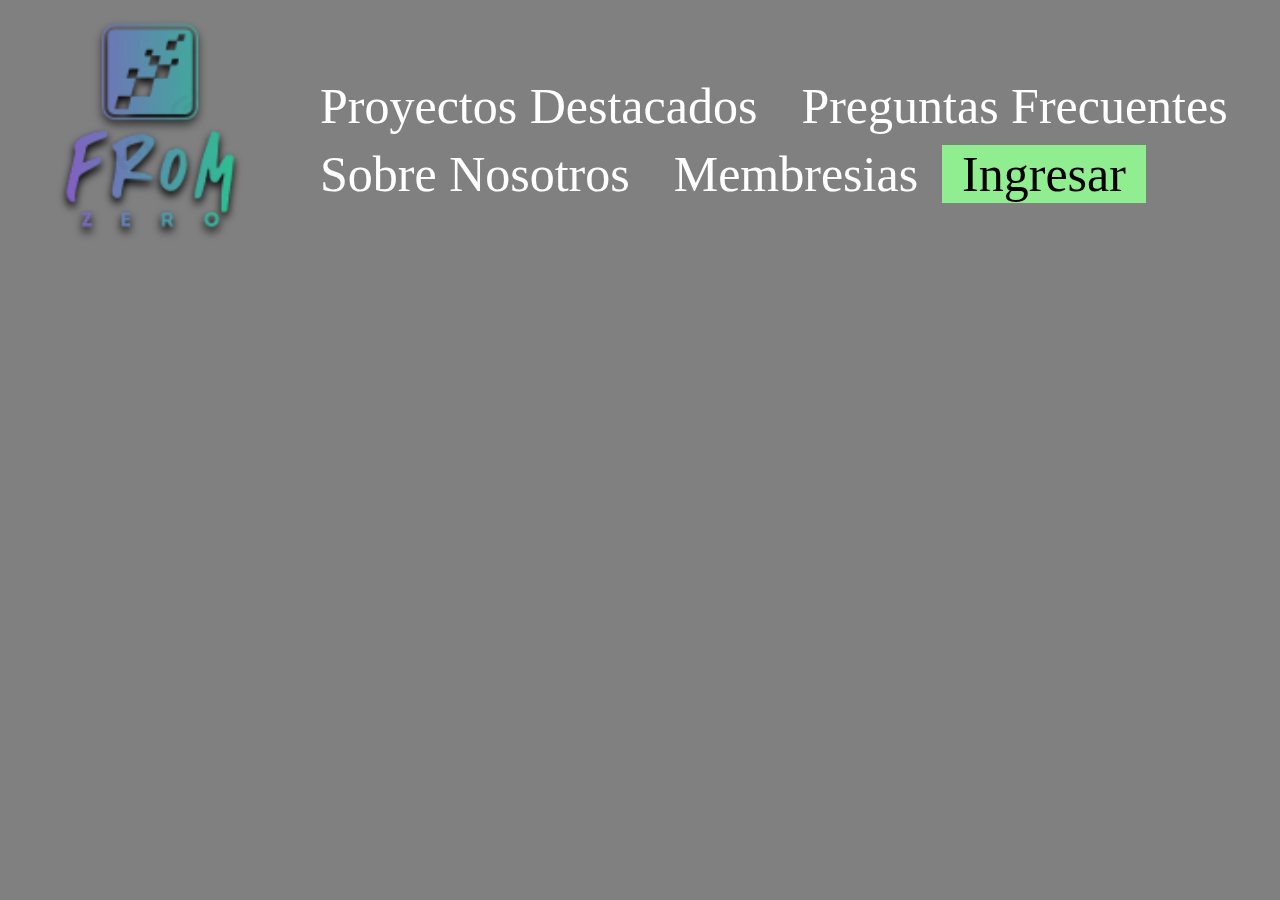
==== about-us.html @ 408636d7 "fix: navbar styles fixed" ====
<!DOCTYPE html>
<html lang="en">
<head>
    <meta charset="UTF-8">
    <meta name="viewport" content="width=device-width, initial-scale=1.0">
    <title>From Zero - Sobre Nosotros</title>
    <link rel="shortcut icon" href="./src/assets/images/logo.ico" type="image/x-icon" />
    <!-- <link rel="stylesheet" href="./src/assets/styles/about-us-styles/about-us_styles.css"> -->
    <!-- <link rel="stylesheet" href="./src/assets/styles/footer.css"> -->
    <link rel="stylesheet" href="./src/assets/styles/navbar/styles.css">
</head>

<body>
    <header>
        <nav class="nav_container">
            <a href="index.html" class="nav-logo">
                <img src="./src/assets/images/logo.png" alt="fromzero-logo">
            </a>
            <ul class="nav-links">
                <li class="link"><a href="#proyectos">Proyectos Destacados</a></li>
                <li class="link"><a href="#faq">Preguntas Frecuentes</a></li>
                <li class="link"><a href="about-us.html">Sobre Nosotros</a></li>
                <li class="link"><a href="membership.html">Membresias</a></li>
                <li class="ingresar"><a href="">Ingresar</a></li>
            </ul>
        </nav>
    </header>
    <main>
        <!-- <section id="aboutUs">
            <div style="text-align: center;">
                <h1 style="font-size: 60px;">Sobre Nosotros</h1>
            </div>
            <div class="about-us-container">
                <div class="about-us-text">
                    <h4>
                        Somos una startup conocida como From Zero, la cual se estableció en 2024 y
                        está compuesta por cuatro jóvenes universitarios de la Universidad Peruana
                        de Ciencias Aplicadas. La fundación de esta startup surge a raíz de la
                        creciente necesidad que tienen las empresas y emprendimientos de contar
                        con una sólida presencia en línea a través de sitios web, con el fin de
                        potenciar sus estrategias de marketing digital.
                        <br><br>
                        Nuestro enfoque se orienta hacia la provisión de un servicio a través de
                        una aplicación (App). Esta plataforma permitirá que desarrolladores web
                        independientes puedan conectarse con empresas y emprendimientos que
                        requieran crear nuevos sitios web o mejorar los existentes. Además de eso
                        de promover un sistema que permite el cumplimiento de los proyectos
                        requeridos por la empresas.
                    </h4>
                </div>
                <div>
                    <img class="aboutUsImg" src="./src/assets/images/aboutUs-image.png" alt="About Us Image">
                </div>
            </div>
        </section>
        <section id="team">
            <div>
                <div style="text-align: center;">
                    <h1 style="font-size: 60px;">Trabajo en equipo</h1>
                </div>
                <div class="grid-container">
                    <div class="grid-item">
                        <div class="grid-item-container">
                            <div>
                                <img src="./src/assets/images/Jair Velasquez.png" alt="Jair Velasquez">
                            </div>
                            <div>
                                <h3>Jair Velasquez Pizarro</h3>
                                <div class="social-networks">
                                    <a href="#"><img src="./src/assets/images/facebook.png" alt="Facebook"></a>
                                    <a href="#"><img src="./src/assets/images/instagram.png" alt="Instagram"></a>
                                    <a href="#"><img src="./src/assets/images/linkedin.png" alt="Linkedin"></a>
                                </div>
                            </div>
                        </div>
                    </div>
                    <div class="grid-item">
                        <div class="grid-item-container">
                            <div>
                                <img src="./src/assets/images/Gerardo Quilla.png" alt="Gerardo Quilla">
                            </div>
                            <div>
                                <h3>Jorge Gerardo Quilla Luyo</h3>
                                <div class="social-networks">
                                    <a href="#"><img src="./src/assets/images/facebook.png" alt="Facebook"></a>
                                    <a href="#"><img src="./src/assets/images/instagram.png" alt="Instagram"></a>
                                    <a href="#"><img src="./src/assets/images/linkedin.png" alt="Linkedin"></a>
                                </div>
                            </div>
                        </div>
                    </div>
                    <div class="grid-item">
                        <div class="grid-item-container">
                            <div>
                                <img src="./src/assets/images/Rony Ticona.png" alt="Rony Ticona">
                            </div>
                            <div>
                                <h3>Rony Piero Ticona Luque</h3>
                                <div class="social-networks">
                                    <a href="#"><img src="./src/assets/images/facebook.png" alt="Facebook"></a>
                                    <a href="#"><img src="./src/assets/images/instagram.png" alt="Instagram"></a>
                                    <a href="#"><img src="./src/assets/images/linkedin.png" alt="Linkedin"></a>
                                </div>
                            </div>
                        </div>
                    </div>
                    <div class="grid-item">
                        <div class="grid-item-container">
                            <div>
                                <img src="./src/assets/images/Juan Carrasco.png" alt="Juan Carrasco">
                            </div>
                            <div>
                                <h3>Juan Fernando Carrasco Godos</h3>
                                <div class="social-networks">
                                    <a href="#"><img src="./src/assets/images/facebook.png" alt="Facebook"></a>
                                    <a href="#"><img src="./src/assets/images/instagram.png" alt="Instagram"></a>
                                    <a href="#"><img src="./src/assets/images/linkedin.png" alt="Linkedin"></a>
                                </div>
                            </div>
                        </div>
                    </div>

                </div>
            </div>
            <div class="containerDestacamos">
                <div style="text-align: center;">
                    <h1>Nos destacamos en</h1>
                </div>
                <div class="container-text">
                    <div>
                        <h2>Soporte 24/7</h2>
                        <h2>Herramientas de gestión</h2>
                    </div>
                    <div class="support-text">
                        <p>
                            Un servicio de soporte técnico especializado en la solución de
                            problemas a nivel análisis, codificación y estructura de una
                            página web. Además, brindamos un servicio de mantenimiento de
                            manera puntual a sus páginas web.
                        </p>
                    </div>
                </div>
            </div>
        </section>
        <section class="testimonials" id="clientes">
            <div>
                <h1 style="text-align: center;">Clientes Satisfechos</h1>
                <div class="cards-container">
                    <div class="card">
                        <div>
                            <div class="card-content">
                                <img src="./src/assets/images/flag1.png" alt="flag1">
                                <p>
                                    No tenía conocimiento en el mundo del mercado digital, mucho menos sabía cómo empesar y
                                    qué
                                    beneficios trae una página web. Gracias From Zero, pudo conocer el impacto de las
                                    páginas
                                    web en
                                    el mercado digital.
                                </p>
                                <ul class="stars">
                                    <li><img src="./src/assets/images/Star.png" alt="stars"></li>
                                    <li><img src="./src/assets/images/Star.png" alt="stars"></li>
                                    <li><img src="./src/assets/images/Star.png" alt="stars"></li>
                                    <li><img src="./src/assets/images/Star.png" alt="stars"></li>
                                    <li><img src="./src/assets/images/Star.png" alt="stars"></li>
                                </ul>
                            </div>
                            <div class="user">
                                <img src="./src/assets/images/Jorge.png" alt="Foto">
                                <p>
                                    Jorge Vargas Llosa
                                    <br>
                                    Empresario
                                </p>
                            </div>
                        </div>
                    </div>
                    <div class="card">
                        <div>
                            <div class="card-content">
                                <img src="./src/assets/images/flag2.png" alt="fla2">
                                <p>
                                    Gracias a la sección implementada por From Zero, pude tener mayor presencia en mi
                                    mercado
                                    laboral, debido a ello, mi cartera de clientes a aumentado.
                                </p>
                                <ul class="stars">
                                    <li><img src="./src/assets/images/Star.png" alt="stars"></li>
                                    <li><img src="./src/assets/images/Star.png" alt="stars"></li>
                                    <li><img src="./src/assets/images/Star.png" alt="stars"></li>
                                    <li><img src="./src/assets/images/Star.png" alt="stars"></li>
                                </ul>
                            </div>
                            <div class="user">
                                <img src="./src/assets/images/Lucia Suarez.png" alt="Foto">
                                <p>
                                    Lucia Suarez Gutierrez
                                    <br>
                                    Desarrolladora
                                </p>
                            </div>
                        </div>
                    </div>
                    <div class="card">
                        <div>
                            <div class="card-content">
                                <img src="./src/assets/images/flag3.png" alt="flag3">
                                <p>
                                    La implementación de la plataforma From zero generó una mayor facilidad al desarrollador
                                    nuevos
                                    proyectos, debido a su sencillo entedimiento y facilidad de comunicar con las empresas.
                                </p>
                                <ul class="stars">
                                    <li><img src="./src/assets/images/Star.png" alt="stars"></li>
                                    <li><img src="./src/assets/images/Star.png" alt="stars"></li>
                                    <li><img src="./src/assets/images/Star.png" alt="stars"></li>
                                    <li><img src="./src/assets/images/Star.png" alt="stars"></li>
                                </ul>
                            </div>
                            <div class="user">
                                <img src="./src/assets/images/Lucia Caceres.png" alt="Foto">
                                <p>
                                    Lucia Cáceres Perez
                                    <br>
                                    Desarrolladora Web
                                </p>
                            </div>
                        </div>
                    </div>
                </div>
            </div>
        </section>
        <section class="blogs" id="blogs">
            <div>
                <h1 style="text-align: center;">Últimos Blogs</h1>
                <div class="blogs-container">
                    <div class="blog">
    
                        <div class="blog-text">
                            <img class="blog-image" src="./src/assets/images/blog1.png" alt="Blog1">
                            <div>
                                <h3>Empresarios Felices</h3>
                                <p>
                                    Empresarios disfrutan de su impacto
                                    positivo en el mercado gracias a
                                    nuestro servicio
                                </p>
                                <img class="logo" src="./src/assets/images/facebook.png" alt="Facebook">
                            </div>
                        </div>
    
                    </div>
    
                    <div class="blog">
    
                        <div class="blog-text">
                            <img class="blog-image" src="./src/assets/images/blog2.png" alt="Blog2">
                            <div>
                                <h3>Programadores</h3>
                                <p>
                                    El incremento de los clientes para los
                                    desarrolladores es gracias a nuestra
                                    plataforma que permite tener
                                    un mayor impacto empresarial.
                                </p>
                                <img class="logo" src="./src/assets/images/instagram.png" alt="Instagram">
                            </div>
                        </div>
    
                    </div>
    
                    <div class="blog">
    
                        <div class="blog-text">
                            <img class="blog-image" src="./src/assets/images/blog3.png" alt="Blog3">
                            <div>
                                <h3>Innovación</h3>
                                <p>
                                    El uso de los procesos de control para
                                    el desarrolo de los proyectos logra
                                    mejorar el desempeño de los programadores.
                                </p>
                                <img class="logo" src="./src/assets/images/x.png" alt="X">
                            </div>
                        </div>
    
                    </div>
    
                </div>
            </div>
        </section> -->
    </main>
    <footer class="footer">
        <!-- <div class="container">
            <a href="#" class="nav-logo">
                <img src="./src/assets/images/logo.png" alt="">
            </a>

            <div class="footer-row">

                <div class="footer-links">
                    <h4>Navegación</h4>
                    <ul>
                        <li><a href="index.html">Inicio</a></li>
                        <li><a href="#">Sobre nosotros</a></li>
                    </ul>
                </div>

                <div class="footer-links">
                    <h4>Cuenta</h4>
                    <ul>
                        <li><a href="#">Mi cuenta</a></li>
                        <li><a href="#">Mis paginas</a></li>
                        <li><a href="#">Crear cuenta</a></li>
                    </ul>
                </div>

                <div class="footer-links">
                    <h4>Contactanos</h4>
                    <ul>
                        <li><a href="#">Servicio al cliente</a></li>
                        <li><a href="#">Servicio Tecnico</a></li>
                    </ul>
                </div>

            </div>

        </div>

        <div class="nav-logo2">

            <a href="#hero">
                <img src="./assets/images/imagen_contacto.png" alt="">
            </a>

        </div> -->

    </footer>
</body>
</html>
---- src/assets/styles/about-us-styles/about-us_styles.css ----
main{
    background: rgb(94,93,93);
    background: linear-gradient(180deg, rgba(148, 147, 147, 0.84) 64%, rgb(179, 177, 177) 93%);
}

main,
footer{
    width: 100%;
}


/*About-Us Section*/
#aboutUs{
    padding-top: 20px;
}
.about-us-container {
    display: flex;
    justify-content: space-around;
    align-items: center;

}

.about-us-text {
    max-width: 50%;
}

.aboutUsImg {
    max-height: 30rem;
    max-width: auto;
}

/*Team Section*/
.grid-container {
    display: grid;
    /* grid-template-columns: auto auto; */
    grid-template: 1fr 1fr / 1fr 1fr;
    text-align: center;
    row-gap: 50px;
    column-gap: 100px;
    margin: 50px;
}

.grid-item {
    /* background-color: black; */
    color: white;
    display: block;
    align-content: center;
}

.grid-item-container {
    display: inline-block;
    padding: 20px 60px 20px;
    background-color: black;
    max-width: min-content;
}

.grid-item img {
    border-radius: 10px;
    max-width: 200px;
}

.social-networks img {
    width: 30px;
}

.containerDestacamos {
    padding: 20px;
    margin: 40px;
    background-color: #110053;
    color: white;
    border-radius: 12px;
}

.container-text {
    display: flex;
    justify-content: space-around;

    align-items: center
}

.support-text {
    max-width: 30%;
}

@media (max-width:950px) {
    .about-us-container {
        display: block;
        text-align: center;

    }

    .about-us-text {
        display: inline-block;
        text-align: center;
        max-width: 700px;
        padding: 20px;
    }

    .grid-container {
        grid-template-columns: repeat(auto-fit, minmax(300px, 1fr));
    }

    .container {
        display: block;
    }

    .container-text {

        display: block;
        padding: 10px;
        text-align: center;

    }

    .container-text div {
        display: inline;
        text-align: center;
        font-size: 25px;
    }
}
/*Testimonials Section*/
.cards-container{
    display: flex;
    justify-content: space-around;
}
.card {
    flex: 1;
    display: flex;
    flex-direction: column;
    align-items: center;
    margin: 10px;
}
.card-content{
    height: 300px;
    background-color: #D9D9D9;
    padding: 20px;
}
.stars{
    list-style: none;
    display: flex;
    padding: 0;
}
.user{
    display: flex;
    justify-content: space-around;
    background-color: #F8F8F8;
    height: 70px;
    
}

/*Blogs Section*/
.blogs-container{
    display: flex;
    flex-wrap: wrap;
    justify-content: space-around;
}
.blog{
    flex: 1;
    display: flex;
    flex-direction: column;
    align-items: center;
    margin: 10px;
}
.blog-text{
    text-align: center;
    background-color: #D9D9D9;
}
.blog-image{
    width: max-content;
}
.logo{
    width: 50px;
    height: auto;
}
---- src/assets/styles/footer.css ----
*{
    margin: 0;
    padding: 0;
    box-sizing: border-box;
    list-style: none;

}

body{
    width: 100%;
    height: 100vh;
    font-family: sans-serif;
    text-transform: capitalize;
}


h1{
    color: white;
    font-size: 45px;
}

ul li{
    display: block;
}

a{
    color: #595959;
    text-decoration: none;
}

a:hover{
    color: aqua;
}

.container{
    /* max-width: 1200px; */
    margin: 0 auto;
    display: flex;
    justify-content: space-around;
}

.footer {
    background-color: #242628;
    padding-top: 20px;
}

.footer-row {
    display: flex;
    justify-content: space-between;
}

.footer-links {
    width: 100%;
    padding: 0 75px;
}

.footer-links h4 {
    font-size: 20px;
    color: #ffffff;
    margin-bottom: 25px;
    font-weight: 500;
    padding-bottom: 10px;
    display: inline-block;
}

.footer-links ul li a {
    font-size: 18px;
    text-decoration: none;
    color: #BBBBBB;
    display: block;
    margin-bottom: 15px;
    transition: all .3s ease;
}
.footer-links ul li a:hover {
    color: #FFFFFF;
    padding-left: 6px;
}


.nav-logo2 {
    text-align: right;
}

@media screen and (max-width: 900px) {
    .footer-row{
        flex-direction: column;
    }
    .footer-links{
        padding: 0;
        padding-bottom: 15px;
    }
}
---- src/assets/styles/navbar/styles.css ----
/* Borrar luego */
body {
    background-color: gray;
}

/* ------ */
header {
    position: fixed;
    width: 100%;
    top: 0;
    left: 0;
    z-index: 100;
    backdrop-filter: blur(10px);
}

.nav_container {
    display: flex;
    justify-content: space-around;
    align-items: center;
}

.nav-logo img {
    width: 300px;
    filter: drop-shadow(0 5px 4px black);
}

.nav-links {
    list-style-type: none;
    margin: 0;
    padding: 0;
}

.nav-links li {
    margin-top: 10px;
}

.link {
    display: inline-block;
    margin-right: 20px;
    margin-left: 20px;
}

.link a {
    color: #fff;
}

.nav-links li a {
    font-size: 50px;

    text-decoration: none;
}

.ingresar {
    display: inline-block;
    padding: 0px 20px;
    background-color: lightgreen;

}

.ingresar a {
    color: black;
}
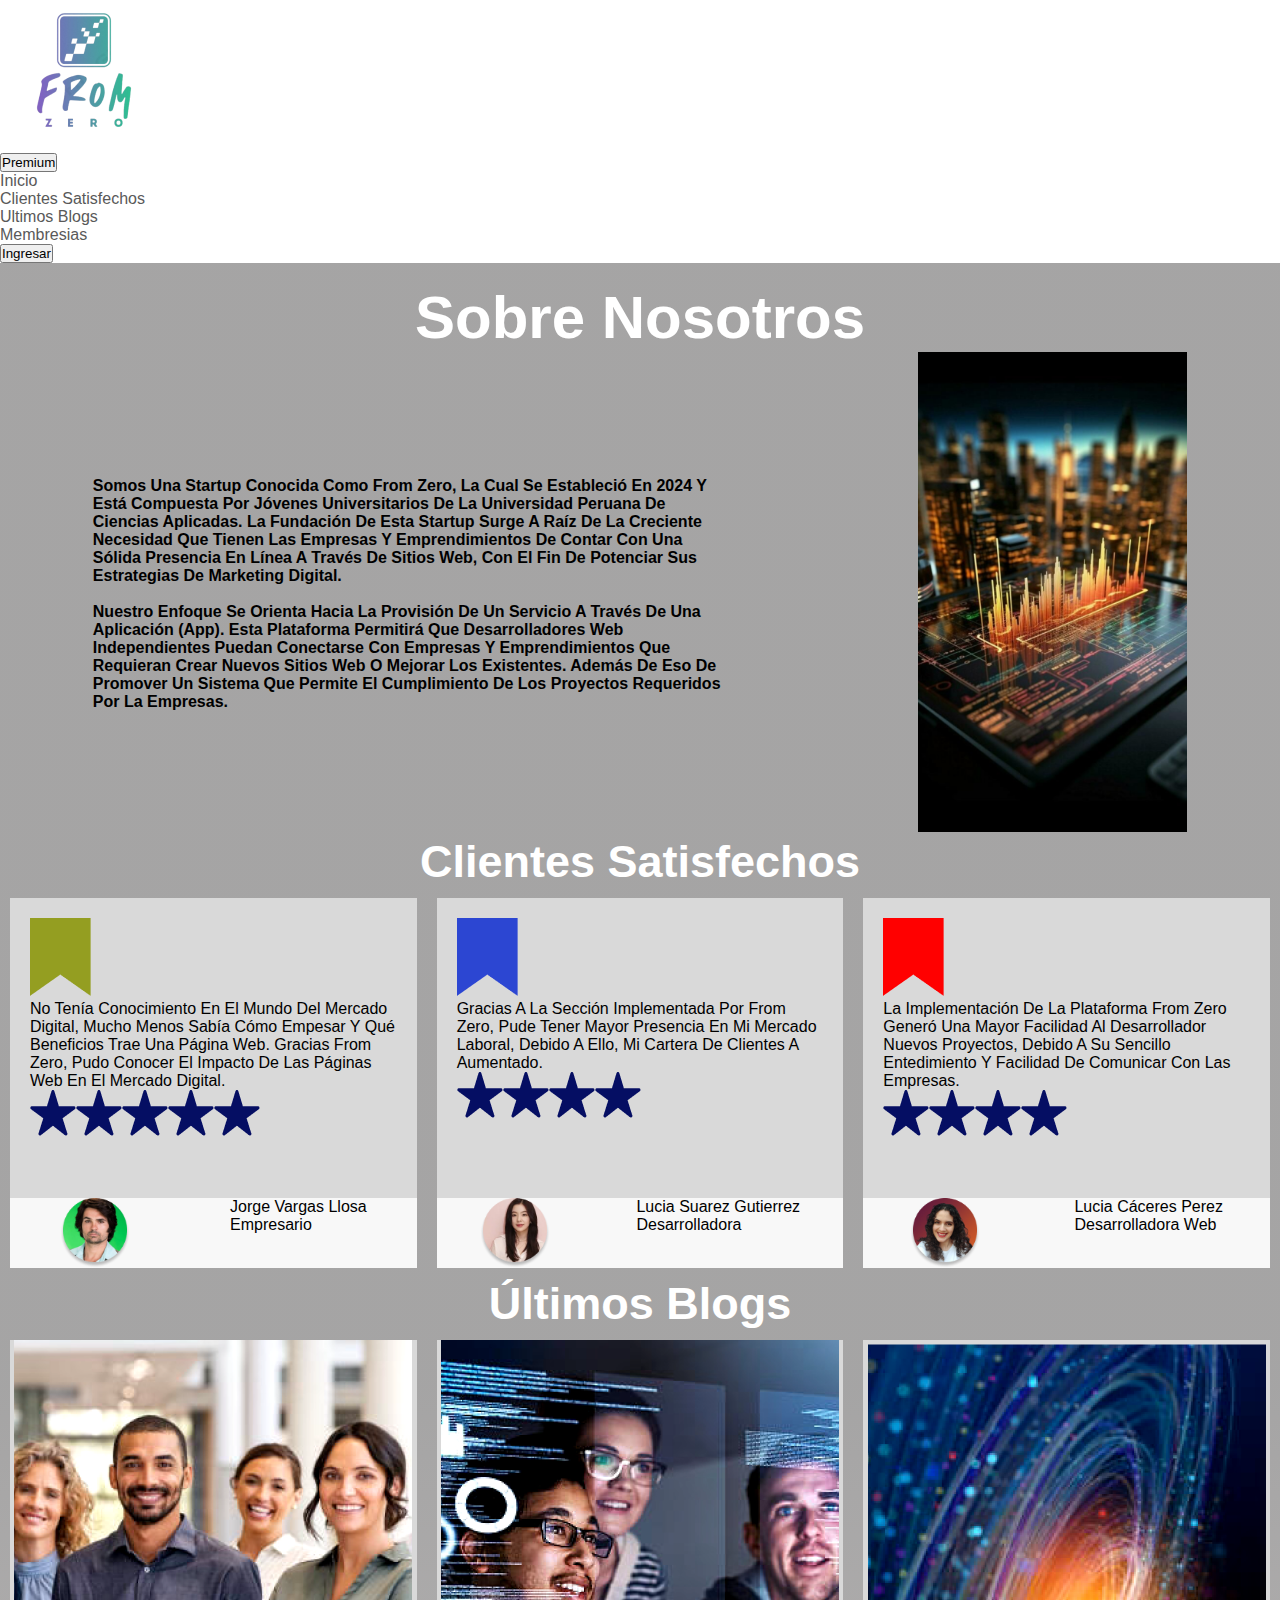
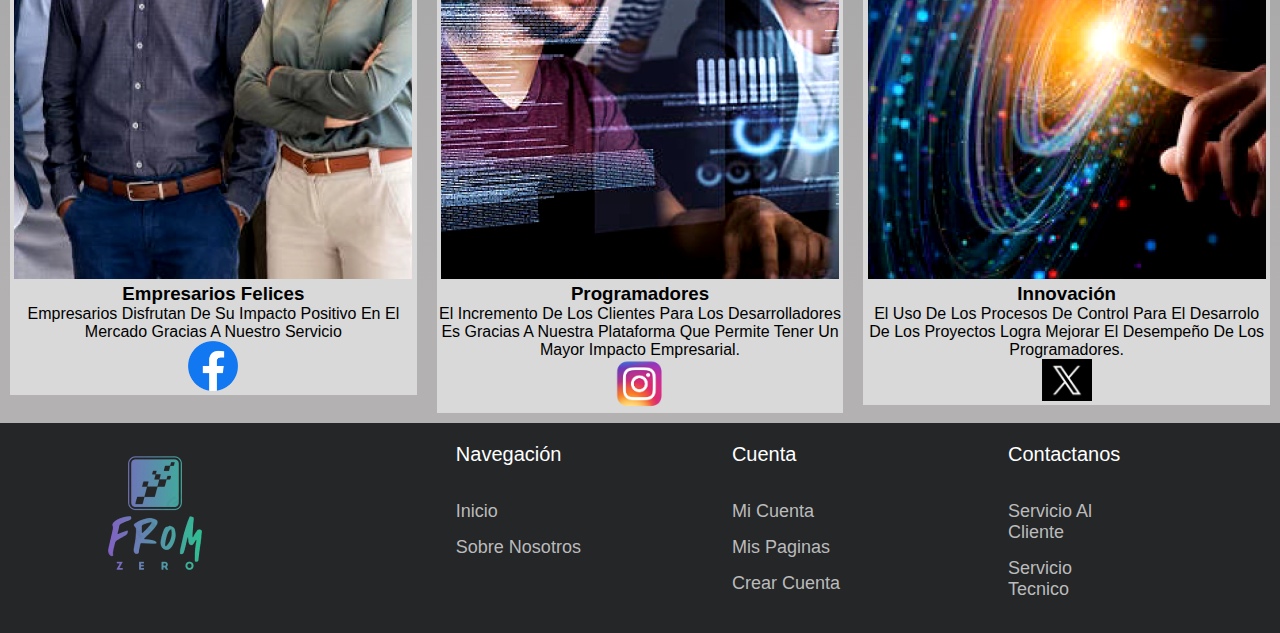
==== commit 0ebdf235: "fix: about us section" ====
--- a/about-us.html
+++ b/about-us.html
@@ -5,28 +5,33 @@
     <meta name="viewport" content="width=device-width, initial-scale=1.0">
     <title>From Zero - Sobre Nosotros</title>
     <link rel="shortcut icon" href="./src/assets/images/logo.ico" type="image/x-icon" />
-    <!-- <link rel="stylesheet" href="./src/assets/styles/about-us-styles/about-us_styles.css"> -->
-    <!-- <link rel="stylesheet" href="./src/assets/styles/footer.css"> -->
-    <link rel="stylesheet" href="./src/assets/styles/navbar/styles.css">
+    <link rel="stylesheet" href="./src/assets/styles/about-us-styles/about-us_styles.css">
+    <link rel="stylesheet" href="./src/assets/styles/footer.css">
+    <link rel="stylesheet" href="./src/assets/styles/membership-styles/nav-only.css">
 </head>
 
 <body>
     <header>
         <nav class="nav_container">
             <a href="index.html" class="nav-logo">
-                <img src="./src/assets/images/logo.png" alt="fromzero-logo">
+                <img src="./src/assets/images/logo.png" alt="">
             </a>
-            <ul class="nav-links">
-                <li class="link"><a href="#proyectos">Proyectos Destacados</a></li>
-                <li class="link"><a href="#faq">Preguntas Frecuentes</a></li>
-                <li class="link"><a href="about-us.html">Sobre Nosotros</a></li>
-                <li class="link"><a href="membership.html">Membresias</a></li>
-                <li class="ingresar"><a href="">Ingresar</a></li>
-            </ul>
+            <div class="nav-menu">
+                
+                <ul class="nav-links">
+                    <button class="nav-premium-btn" href="#Suscriptions">Premium</button>
+                    <li><a href="index.html">Inicio</a></li>
+                    <li><a href="#clientes">Clientes Satisfechos</a></li>
+                    <li><a href="#blogs">Ultimos Blogs</a></li>
+                    <li><a href="membership.html">Membresias</a></li>
+                    <button class="nav-btn">Ingresar</button>
+                </ul>
+                
+            </div>
         </nav>
     </header>
     <main>
-        <!-- <section id="aboutUs">
+        <section id="aboutUs">
             <div style="text-align: center;">
                 <h1 style="font-size: 60px;">Sobre Nosotros</h1>
             </div>
@@ -34,7 +39,7 @@
                 <div class="about-us-text">
                     <h4>
                         Somos una startup conocida como From Zero, la cual se estableció en 2024 y
-                        está compuesta por cuatro jóvenes universitarios de la Universidad Peruana
+                        está compuesta por jóvenes universitarios de la Universidad Peruana
                         de Ciencias Aplicadas. La fundación de esta startup surge a raíz de la
                         creciente necesidad que tienen las empresas y emprendimientos de contar
                         con una sólida presencia en línea a través de sitios web, con el fin de
@@ -53,7 +58,7 @@
                 </div>
             </div>
         </section>
-        <section id="team">
+        <!-- <section id="team">
             <div>
                 <div style="text-align: center;">
                     <h1 style="font-size: 60px;">Trabajo en equipo</h1>
@@ -141,7 +146,7 @@
                     </div>
                 </div>
             </div>
-        </section>
+        </section> -->
         <section class="testimonials" id="clientes">
             <div>
                 <h1 style="text-align: center;">Clientes Satisfechos</h1>
@@ -289,10 +294,10 @@
     
                 </div>
             </div>
-        </section> -->
+        </section>
     </main>
     <footer class="footer">
-        <!-- <div class="container">
+        <div class="container">
             <a href="#" class="nav-logo">
                 <img src="./src/assets/images/logo.png" alt="">
             </a>
@@ -334,7 +339,7 @@
                 <img src="./assets/images/imagen_contacto.png" alt="">
             </a>
 
-        </div> -->
+        </div>
 
     </footer>
 </body>
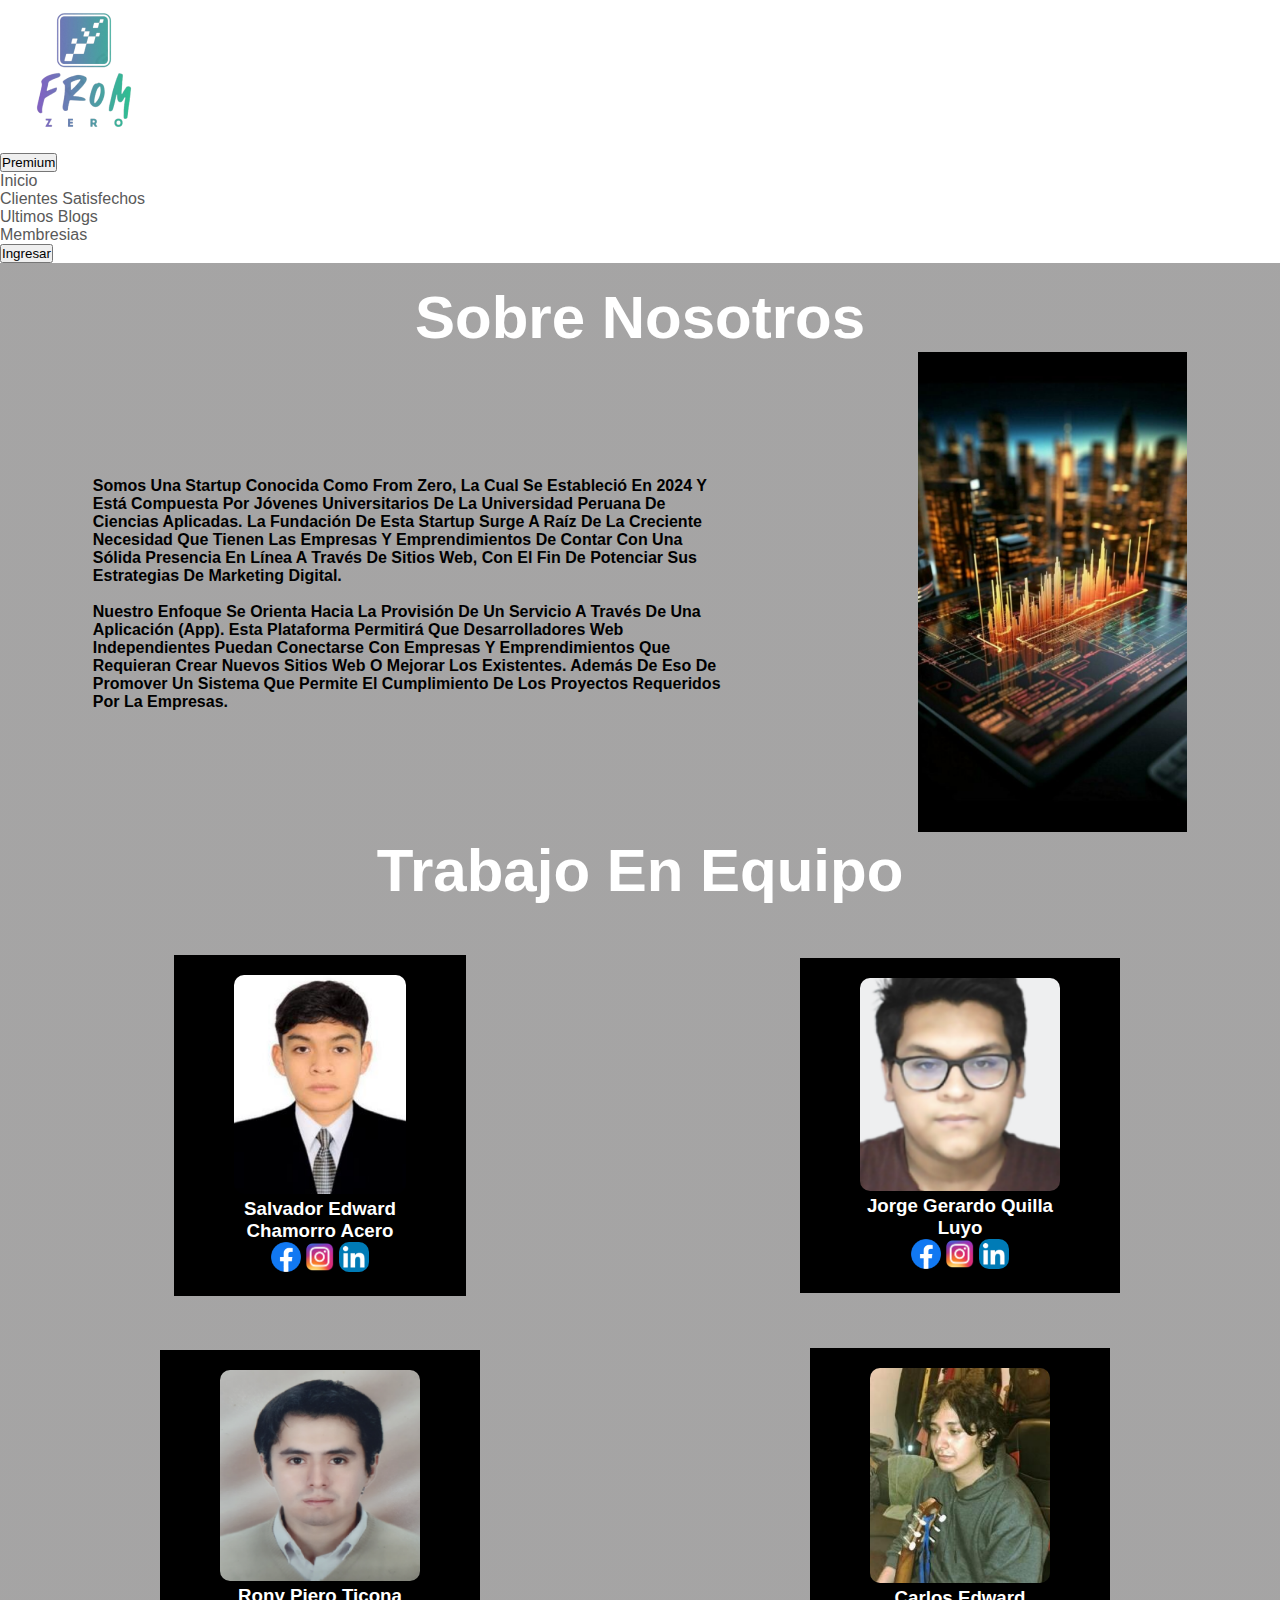
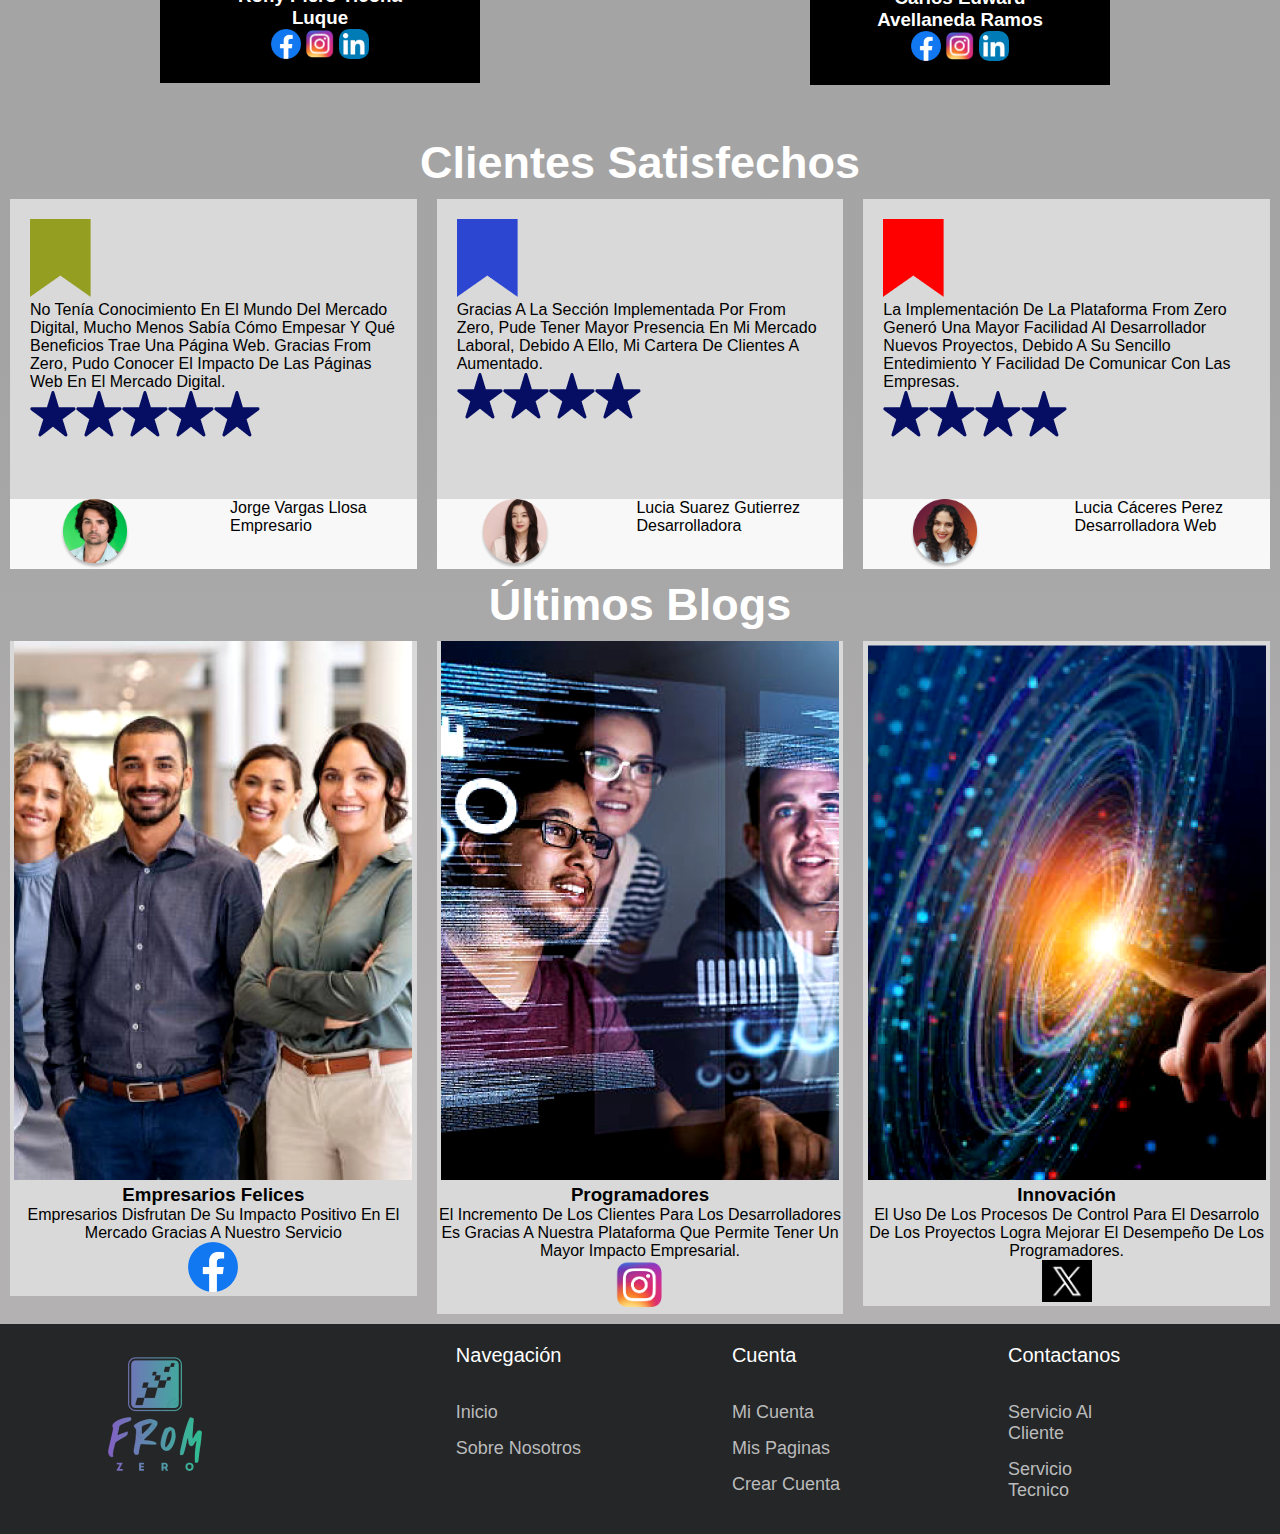
==== commit 22659e83: "feat: team images added" ====
--- a/about-us.html
+++ b/about-us.html
@@ -58,7 +58,7 @@
                 </div>
             </div>
         </section>
-        <!-- <section id="team">
+        <section id="team">
             <div>
                 <div style="text-align: center;">
                     <h1 style="font-size: 60px;">Trabajo en equipo</h1>
@@ -67,10 +67,10 @@
                     <div class="grid-item">
                         <div class="grid-item-container">
                             <div>
-                                <img src="./src/assets/images/Jair Velasquez.png" alt="Jair Velasquez">
-                            </div>
-                            <div>
-                                <h3>Jair Velasquez Pizarro</h3>
+                                <img src="./src/assets/images/Salvador.png" alt="Salvador Chamorro">
+                            </div>
+                            <div>
+                                <h3>Salvador Edward Chamorro Acero</h3>
                                 <div class="social-networks">
                                     <a href="#"><img src="./src/assets/images/facebook.png" alt="Facebook"></a>
                                     <a href="#"><img src="./src/assets/images/instagram.png" alt="Instagram"></a>
@@ -112,10 +112,10 @@
                     <div class="grid-item">
                         <div class="grid-item-container">
                             <div>
-                                <img src="./src/assets/images/Juan Carrasco.png" alt="Juan Carrasco">
-                            </div>
-                            <div>
-                                <h3>Juan Fernando Carrasco Godos</h3>
+                                <img src="./src/assets/images/carlos.png" alt="Carlos Avellaneda">
+                            </div>
+                            <div>
+                                <h3>Carlos Edward Avellaneda Ramos</h3>
                                 <div class="social-networks">
                                     <a href="#"><img src="./src/assets/images/facebook.png" alt="Facebook"></a>
                                     <a href="#"><img src="./src/assets/images/instagram.png" alt="Instagram"></a>
@@ -127,7 +127,7 @@
 
                 </div>
             </div>
-            <div class="containerDestacamos">
+            <!-- <div class="containerDestacamos">
                 <div style="text-align: center;">
                     <h1>Nos destacamos en</h1>
                 </div>
@@ -145,8 +145,8 @@
                         </p>
                     </div>
                 </div>
-            </div>
-        </section> -->
+            </div> -->
+        </section>
         <section class="testimonials" id="clientes">
             <div>
                 <h1 style="text-align: center;">Clientes Satisfechos</h1>
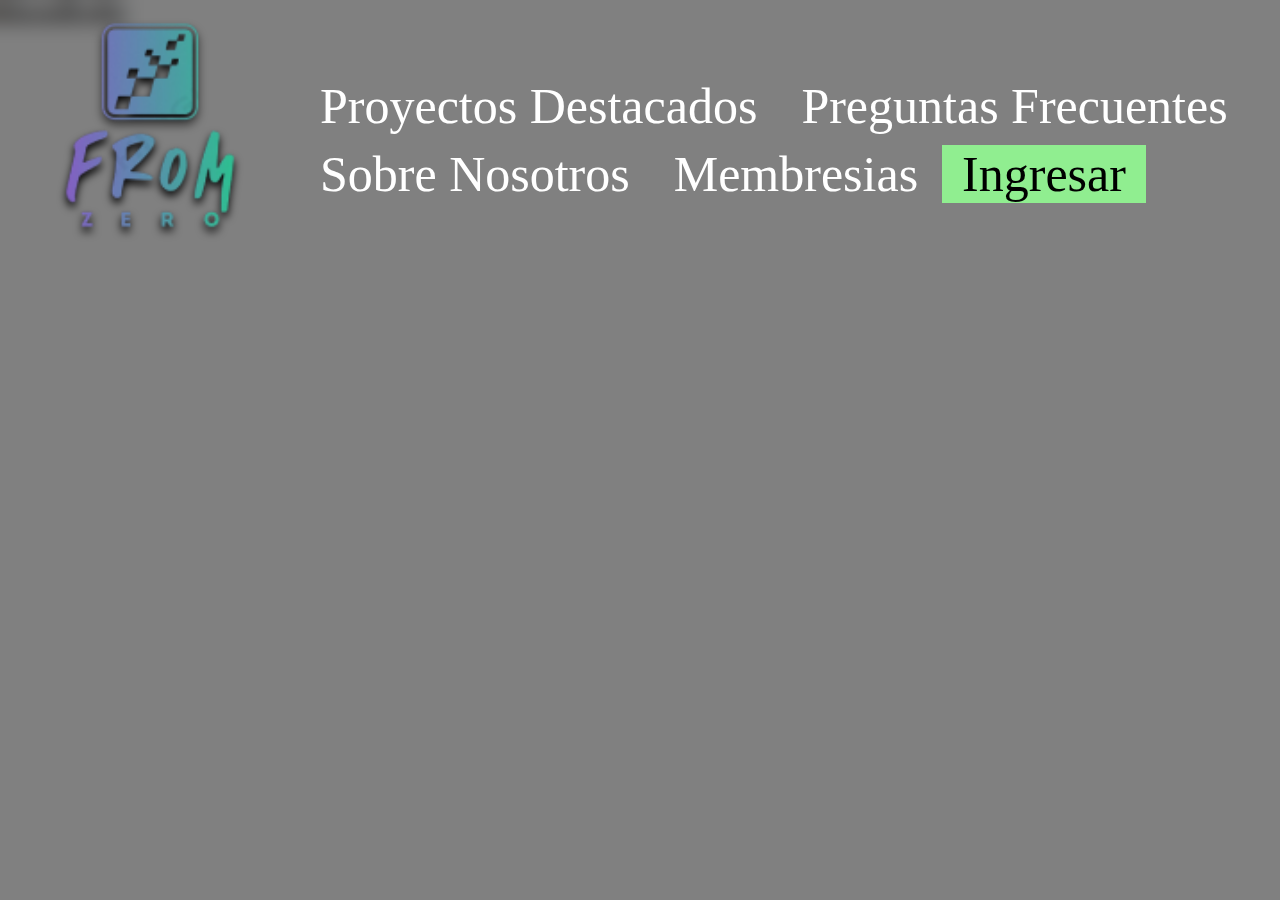
==== commit 7b12a546: "feat(index): hero section" ====
--- a/about-us.html
+++ b/about-us.html
@@ -1,45 +1,44 @@
 <!DOCTYPE html>
 <html lang="en">
+
 <head>
     <meta charset="UTF-8">
     <meta name="viewport" content="width=device-width, initial-scale=1.0">
     <title>From Zero - Sobre Nosotros</title>
     <link rel="shortcut icon" href="./src/assets/images/logo.ico" type="image/x-icon" />
-    <link rel="stylesheet" href="./src/assets/styles/about-us-styles/about-us_styles.css">
-    <link rel="stylesheet" href="./src/assets/styles/footer.css">
-    <link rel="stylesheet" href="./src/assets/styles/membership-styles/nav-only.css">
+    <!-- <link rel="stylesheet" href="./src/assets/styles/about-us-styles/about-us_styles.css"> -->
+    <!-- <link rel="stylesheet" href="./src/assets/styles/footer.css"> -->
+    <link rel="stylesheet" href="./src/assets/styles/footer/footer.css">
+    <link rel="stylesheet" href="./src/assets/styles/navbar/styles.css">
+    <link rel="stylesheet" href="./src/assets/styles/main_styles.css">
 </head>
 
 <body>
     <header>
         <nav class="nav_container">
-            <a href="index.html" class="nav-logo">
-                <img src="./src/assets/images/logo.png" alt="">
+            <a href="index.html#hero-section" class="nav-logo">
+                <img src="./src/assets/images/logo.png" alt="fromzero-logo">
             </a>
-            <div class="nav-menu">
-                
-                <ul class="nav-links">
-                    <button class="nav-premium-btn" href="#Suscriptions">Premium</button>
-                    <li><a href="index.html">Inicio</a></li>
-                    <li><a href="#clientes">Clientes Satisfechos</a></li>
-                    <li><a href="#blogs">Ultimos Blogs</a></li>
-                    <li><a href="membership.html">Membresias</a></li>
-                    <button class="nav-btn">Ingresar</button>
-                </ul>
-                
-            </div>
+            <ul class="nav-links">
+                <li class="link"><a href="#proyectos">Proyectos Destacados</a></li>
+                <li class="link"><a href="#faq">Preguntas Frecuentes</a></li>
+                <li class="link"><a href="about-us.html">Sobre Nosotros</a></li>
+                <li class="link"><a href="membership.html">Membresias</a></li>
+                <li class="ingresar"><a href="">Ingresar</a></li>
+            </ul>
         </nav>
     </header>
     <main>
         <section id="aboutUs">
-            <div style="text-align: center;">
+            <!-- <div style="text-align: center;">
                 <h1 style="font-size: 60px;">Sobre Nosotros</h1>
-            </div>
-            <div class="about-us-container">
+            </div> -->
+            <h2>ldasmfksdm</h2>
+            <!-- <div class="about-us-container">
                 <div class="about-us-text">
                     <h4>
                         Somos una startup conocida como From Zero, la cual se estableció en 2024 y
-                        está compuesta por jóvenes universitarios de la Universidad Peruana
+                        está compuesta por cuatro jóvenes universitarios de la Universidad Peruana
                         de Ciencias Aplicadas. La fundación de esta startup surge a raíz de la
                         creciente necesidad que tienen las empresas y emprendimientos de contar
                         con una sólida presencia en línea a través de sitios web, con el fin de
@@ -56,9 +55,9 @@
                 <div>
                     <img class="aboutUsImg" src="./src/assets/images/aboutUs-image.png" alt="About Us Image">
                 </div>
-            </div>
+            </div> -->
         </section>
-        <section id="team">
+        <!-- <section id="team">
             <div>
                 <div style="text-align: center;">
                     <h1 style="font-size: 60px;">Trabajo en equipo</h1>
@@ -67,10 +66,10 @@
                     <div class="grid-item">
                         <div class="grid-item-container">
                             <div>
-                                <img src="./src/assets/images/Salvador.png" alt="Salvador Chamorro">
-                            </div>
-                            <div>
-                                <h3>Salvador Edward Chamorro Acero</h3>
+                                <img src="./src/assets/images/Jair Velasquez.png" alt="Jair Velasquez">
+                            </div>
+                            <div>
+                                <h3>Jair Velasquez Pizarro</h3>
                                 <div class="social-networks">
                                     <a href="#"><img src="./src/assets/images/facebook.png" alt="Facebook"></a>
                                     <a href="#"><img src="./src/assets/images/instagram.png" alt="Instagram"></a>
@@ -112,10 +111,10 @@
                     <div class="grid-item">
                         <div class="grid-item-container">
                             <div>
-                                <img src="./src/assets/images/carlos.png" alt="Carlos Avellaneda">
-                            </div>
-                            <div>
-                                <h3>Carlos Edward Avellaneda Ramos</h3>
+                                <img src="./src/assets/images/Juan Carrasco.png" alt="Juan Carrasco">
+                            </div>
+                            <div>
+                                <h3>Juan Fernando Carrasco Godos</h3>
                                 <div class="social-networks">
                                     <a href="#"><img src="./src/assets/images/facebook.png" alt="Facebook"></a>
                                     <a href="#"><img src="./src/assets/images/instagram.png" alt="Instagram"></a>
@@ -127,7 +126,7 @@
 
                 </div>
             </div>
-            <!-- <div class="containerDestacamos">
+            <div class="containerDestacamos">
                 <div style="text-align: center;">
                     <h1>Nos destacamos en</h1>
                 </div>
@@ -145,9 +144,9 @@
                         </p>
                     </div>
                 </div>
-            </div> -->
-        </section>
-        <section class="testimonials" id="clientes">
+            </div>
+        </section> -->
+        <!-- <section class="testimonials" id="clientes">
             <div>
                 <h1 style="text-align: center;">Clientes Satisfechos</h1>
                 <div class="cards-container">
@@ -235,8 +234,8 @@
                     </div>
                 </div>
             </div>
-        </section>
-        <section class="blogs" id="blogs">
+        </section> -->
+        <!-- <section class="blogs" id="blogs">
             <div>
                 <h1 style="text-align: center;">Últimos Blogs</h1>
                 <div class="blogs-container">
@@ -294,9 +293,9 @@
     
                 </div>
             </div>
-        </section>
+        </section> -->
     </main>
-    <footer class="footer">
+    <!-- <footer class="footer">
         <div class="container">
             <a href="#" class="nav-logo">
                 <img src="./src/assets/images/logo.png" alt="">
@@ -341,6 +340,7 @@
 
         </div>
 
-    </footer>
+    </footer> -->
 </body>
+
 </html>--- a/src/assets/styles/about-us-styles/about-us_styles.css
+++ b/src/assets/styles/about-us-styles/about-us_styles.css
@@ -1,4 +1,4 @@
-main{
+/* main{
     background: rgb(94,93,93);
     background: linear-gradient(180deg, rgba(148, 147, 147, 0.84) 64%, rgb(179, 177, 177) 93%);
 }
@@ -6,7 +6,7 @@
 main,
 footer{
     width: 100%;
-}
+} */
 
 
 /*About-Us Section*/
--- a/src/assets/styles/footer/footer.css
+++ b/src/assets/styles/footer/footer.css
@@ -0,0 +1,91 @@
+/* *{
+    margin: 0;
+    padding: 0;
+    box-sizing: border-box;
+    list-style: none;
+
+}
+
+body{
+    width: 100%;
+    height: 100vh;
+    font-family: sans-serif;
+    text-transform: capitalize;
+}
+
+
+h1{
+    color: white;
+    font-size: 45px;
+}
+
+ul li{
+    display: block;
+}
+
+a{
+    color: #595959;
+    text-decoration: none;
+}
+
+a:hover{
+    color: aqua;
+}
+
+.container{
+    margin: 0 auto;
+    display: flex;
+    justify-content: space-around;
+}
+
+.footer {
+    background-color: #242628;
+    padding-top: 20px;
+}
+
+.footer-row {
+    display: flex;
+    justify-content: space-between;
+}
+
+.footer-links {
+    width: 100%;
+    padding: 0 75px;
+}
+
+.footer-links h4 {
+    font-size: 20px;
+    color: #ffffff;
+    margin-bottom: 25px;
+    font-weight: 500;
+    padding-bottom: 10px;
+    display: inline-block;
+}
+
+.footer-links ul li a {
+    font-size: 18px;
+    text-decoration: none;
+    color: #BBBBBB;
+    display: block;
+    margin-bottom: 15px;
+    transition: all .3s ease;
+}
+.footer-links ul li a:hover {
+    color: #FFFFFF;
+    padding-left: 6px;
+}
+
+
+.nav-logo2 {
+    text-align: right;
+}
+
+@media screen and (max-width: 900px) {
+    .footer-row{
+        flex-direction: column;
+    }
+    .footer-links{
+        padding: 0;
+        padding-bottom: 15px;
+    }
+} */--- a/src/assets/styles/navbar/styles.css
+++ b/src/assets/styles/navbar/styles.css
@@ -0,0 +1,107 @@
+/* Borrar luego */
+/* body {
+    background-color: gray;
+} */
+
+/* ------ */
+header {
+    position: fixed;
+    width: 100%;
+    height: 300px;
+    top: 0;
+    left: 0;
+    z-index: 100;
+    backdrop-filter: blur(10px);
+}
+
+.nav_container {
+    display: flex;
+    justify-content: space-around;
+    align-items: center;
+}
+
+.nav-logo img {
+    width: 300px;
+    filter: drop-shadow(0 5px 4px black);
+}
+
+.nav-links {
+    list-style-type: none;
+    margin: 0;
+    padding: 0;
+}
+
+.nav-links li {
+    margin-top: 10px;
+}
+
+.link {
+    display: inline-block;
+    margin-right: 20px;
+    margin-left: 20px;
+}
+
+.link a {
+    color: #fff;
+}
+
+.nav-links li a {
+    font-size: 50px;
+
+    text-decoration: none;
+}
+
+.ingresar {
+    display: inline-block;
+    padding: 0px 20px;
+    background-color: lightgreen;
+
+}
+
+.ingresar a {
+    color: black;
+}
+
+@media screen and (max-width:840px) {
+    header{
+        height: 200px;
+    }
+    .nav_container {
+        display: flex;
+        flex-direction: column;
+        justify-content: space-around;
+        align-items: center;
+    }
+    .nav-logo img {
+        width: 100px;
+        filter: drop-shadow(0 5px 4px black);
+    }
+    /* .link {
+        display:;
+        margin-right: 20px;
+        margin-left: 20px;
+    } */
+     .nav-links{
+        display: flex;
+        flex-wrap: wrap;
+     }
+    .nav-links li a {
+        font-size: 20px;
+    
+        text-decoration: none;
+    }
+}
+
+@media screen and (max-width:380px) {
+    header{
+        height: 180px;
+    }
+    .nav-logo img {
+        width: 60px;
+        filter: drop-shadow(0 5px 4px black);
+    }
+    .nav-links li a {
+        font-size: 12px;
+        text-decoration: none;
+    }
+}--- a/src/assets/styles/main_styles.css
+++ b/src/assets/styles/main_styles.css
@@ -0,0 +1,21 @@
+*{
+    margin: 0;
+}
+
+body{
+    width: 100%;
+    height: 100vh;
+    /* margin: 0; */
+}
+
+main{
+    /* padding-top: 300px; */
+    width: 100%;
+    height: 100%;
+    background-color: gray;
+}
+
+section{
+    height: 100%;
+    width: 100%;
+}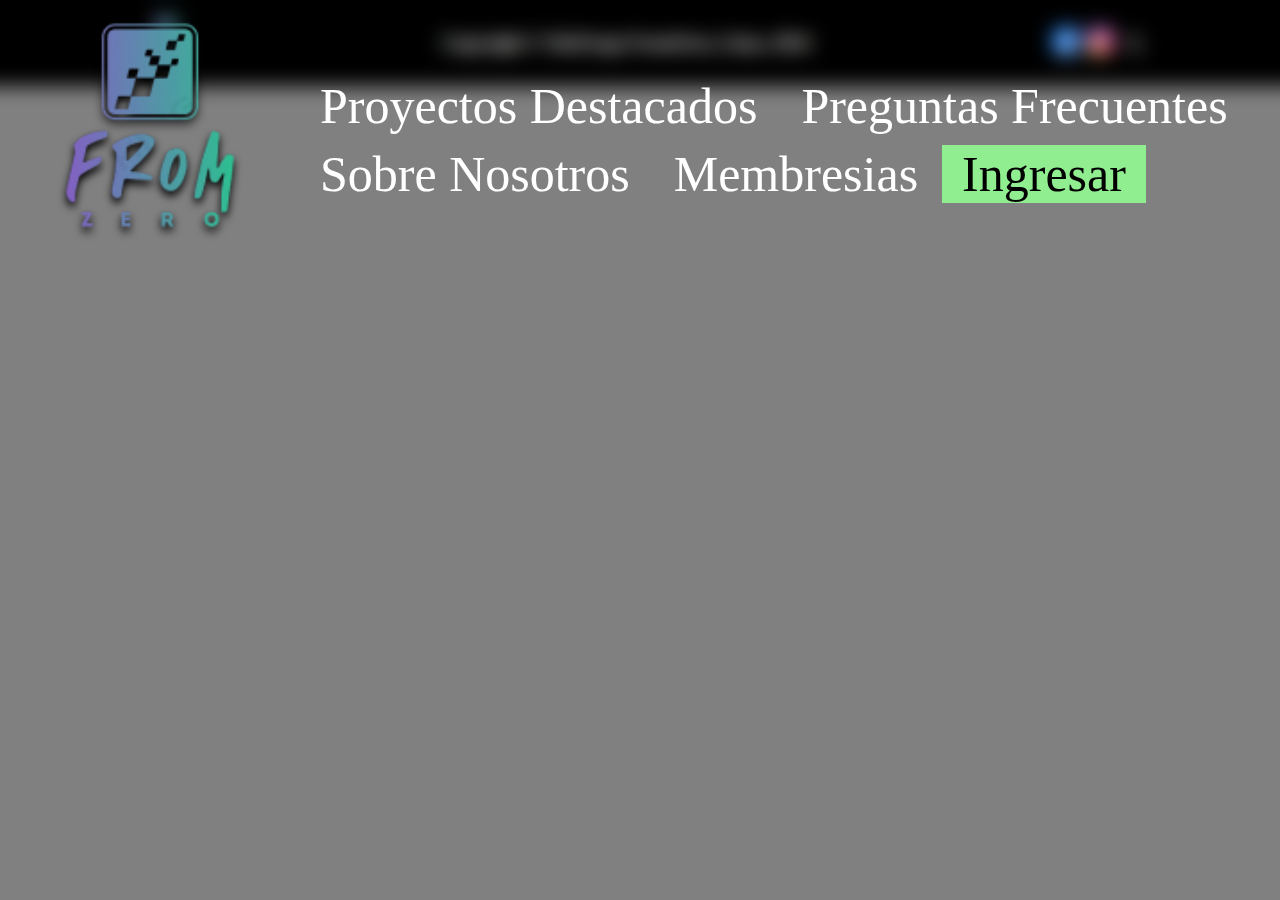
==== commit 788956b7: "feat(index): projects and faq added" ====
--- a/about-us.html
+++ b/about-us.html
@@ -20,8 +20,8 @@
                 <img src="./src/assets/images/logo.png" alt="fromzero-logo">
             </a>
             <ul class="nav-links">
-                <li class="link"><a href="#proyectos">Proyectos Destacados</a></li>
-                <li class="link"><a href="#faq">Preguntas Frecuentes</a></li>
+                <li class="link"><a href="index.html#projects">Proyectos Destacados</a></li>
+                <li class="link"><a href="index.html#faq">Preguntas Frecuentes</a></li>
                 <li class="link"><a href="about-us.html">Sobre Nosotros</a></li>
                 <li class="link"><a href="membership.html">Membresias</a></li>
                 <li class="ingresar"><a href="">Ingresar</a></li>
@@ -33,7 +33,6 @@
             <!-- <div style="text-align: center;">
                 <h1 style="font-size: 60px;">Sobre Nosotros</h1>
             </div> -->
-            <h2>ldasmfksdm</h2>
             <!-- <div class="about-us-container">
                 <div class="about-us-text">
                     <h4>
@@ -295,52 +294,22 @@
             </div>
         </section> -->
     </main>
-    <!-- <footer class="footer">
-        <div class="container">
-            <a href="#" class="nav-logo">
-                <img src="./src/assets/images/logo.png" alt="">
-            </a>
-
-            <div class="footer-row">
-
-                <div class="footer-links">
-                    <h4>Navegación</h4>
-                    <ul>
-                        <li><a href="index.html">Inicio</a></li>
-                        <li><a href="#">Sobre nosotros</a></li>
-                    </ul>
-                </div>
-
-                <div class="footer-links">
-                    <h4>Cuenta</h4>
-                    <ul>
-                        <li><a href="#">Mi cuenta</a></li>
-                        <li><a href="#">Mis paginas</a></li>
-                        <li><a href="#">Crear cuenta</a></li>
-                    </ul>
-                </div>
-
-                <div class="footer-links">
-                    <h4>Contactanos</h4>
-                    <ul>
-                        <li><a href="#">Servicio al cliente</a></li>
-                        <li><a href="#">Servicio Tecnico</a></li>
-                    </ul>
-                </div>
-
-            </div>
-
+    <footer>
+
+        <a href="index.html#hero-section">
+            <img src="./src/assets/images/logo.png" alt="">
+        </a>
+
+        <div>
+            <h3>Copyright &copy; SiteForge FromZero, Lima, 2024</h3>
         </div>
 
-        <div class="nav-logo2">
-
-            <a href="#hero">
-                <img src="./assets/images/imagen_contacto.png" alt="">
-            </a>
-
+        <div>
+            <img src="./src/assets/images/facebook.png" alt="facebook">
+            <img src="./src/assets/images/instagram.png" alt="instagram">
+            <img src="./src/assets/images/x.png" alt="x">
         </div>
-
-    </footer> -->
+    </footer>
 </body>
 
 </html>--- a/src/assets/styles/footer/footer.css
+++ b/src/assets/styles/footer/footer.css
@@ -1,91 +1,16 @@
-/* *{
-    margin: 0;
-    padding: 0;
-    box-sizing: border-box;
-    list-style: none;
-
+footer{
+    padding: 10px;
+    background-color: black;
+    color: white;
+    display: flex;
+    flex-direction: row;
+    justify-content:space-around;
+    align-items: center;
+    text-align: center;
+    img{
+        width: 30px;
+    }
+    a img{
+        width: 70px;
+    }
 }
-
-body{
-    width: 100%;
-    height: 100vh;
-    font-family: sans-serif;
-    text-transform: capitalize;
-}
-
-
-h1{
-    color: white;
-    font-size: 45px;
-}
-
-ul li{
-    display: block;
-}
-
-a{
-    color: #595959;
-    text-decoration: none;
-}
-
-a:hover{
-    color: aqua;
-}
-
-.container{
-    margin: 0 auto;
-    display: flex;
-    justify-content: space-around;
-}
-
-.footer {
-    background-color: #242628;
-    padding-top: 20px;
-}
-
-.footer-row {
-    display: flex;
-    justify-content: space-between;
-}
-
-.footer-links {
-    width: 100%;
-    padding: 0 75px;
-}
-
-.footer-links h4 {
-    font-size: 20px;
-    color: #ffffff;
-    margin-bottom: 25px;
-    font-weight: 500;
-    padding-bottom: 10px;
-    display: inline-block;
-}
-
-.footer-links ul li a {
-    font-size: 18px;
-    text-decoration: none;
-    color: #BBBBBB;
-    display: block;
-    margin-bottom: 15px;
-    transition: all .3s ease;
-}
-.footer-links ul li a:hover {
-    color: #FFFFFF;
-    padding-left: 6px;
-}
-
-
-.nav-logo2 {
-    text-align: right;
-}
-
-@media screen and (max-width: 900px) {
-    .footer-row{
-        flex-direction: column;
-    }
-    .footer-links{
-        padding: 0;
-        padding-bottom: 15px;
-    }
-} */--- a/src/assets/styles/navbar/styles.css
+++ b/src/assets/styles/navbar/styles.css
@@ -1,9 +1,3 @@
-/* Borrar luego */
-/* body {
-    background-color: gray;
-} */
-
-/* ------ */
 header {
     position: fixed;
     width: 100%;
@@ -76,11 +70,6 @@
         width: 100px;
         filter: drop-shadow(0 5px 4px black);
     }
-    /* .link {
-        display:;
-        margin-right: 20px;
-        margin-left: 20px;
-    } */
      .nav-links{
         display: flex;
         flex-wrap: wrap;
--- a/src/assets/styles/main_styles.css
+++ b/src/assets/styles/main_styles.css
@@ -4,15 +4,15 @@
 
 body{
     width: 100%;
-    height: 100vh;
+    /* height: 100vh; */
     /* margin: 0; */
+    background-color: gray;
 }
 
 main{
     /* padding-top: 300px; */
     width: 100%;
     height: 100%;
-    background-color: gray;
 }
 
 section{
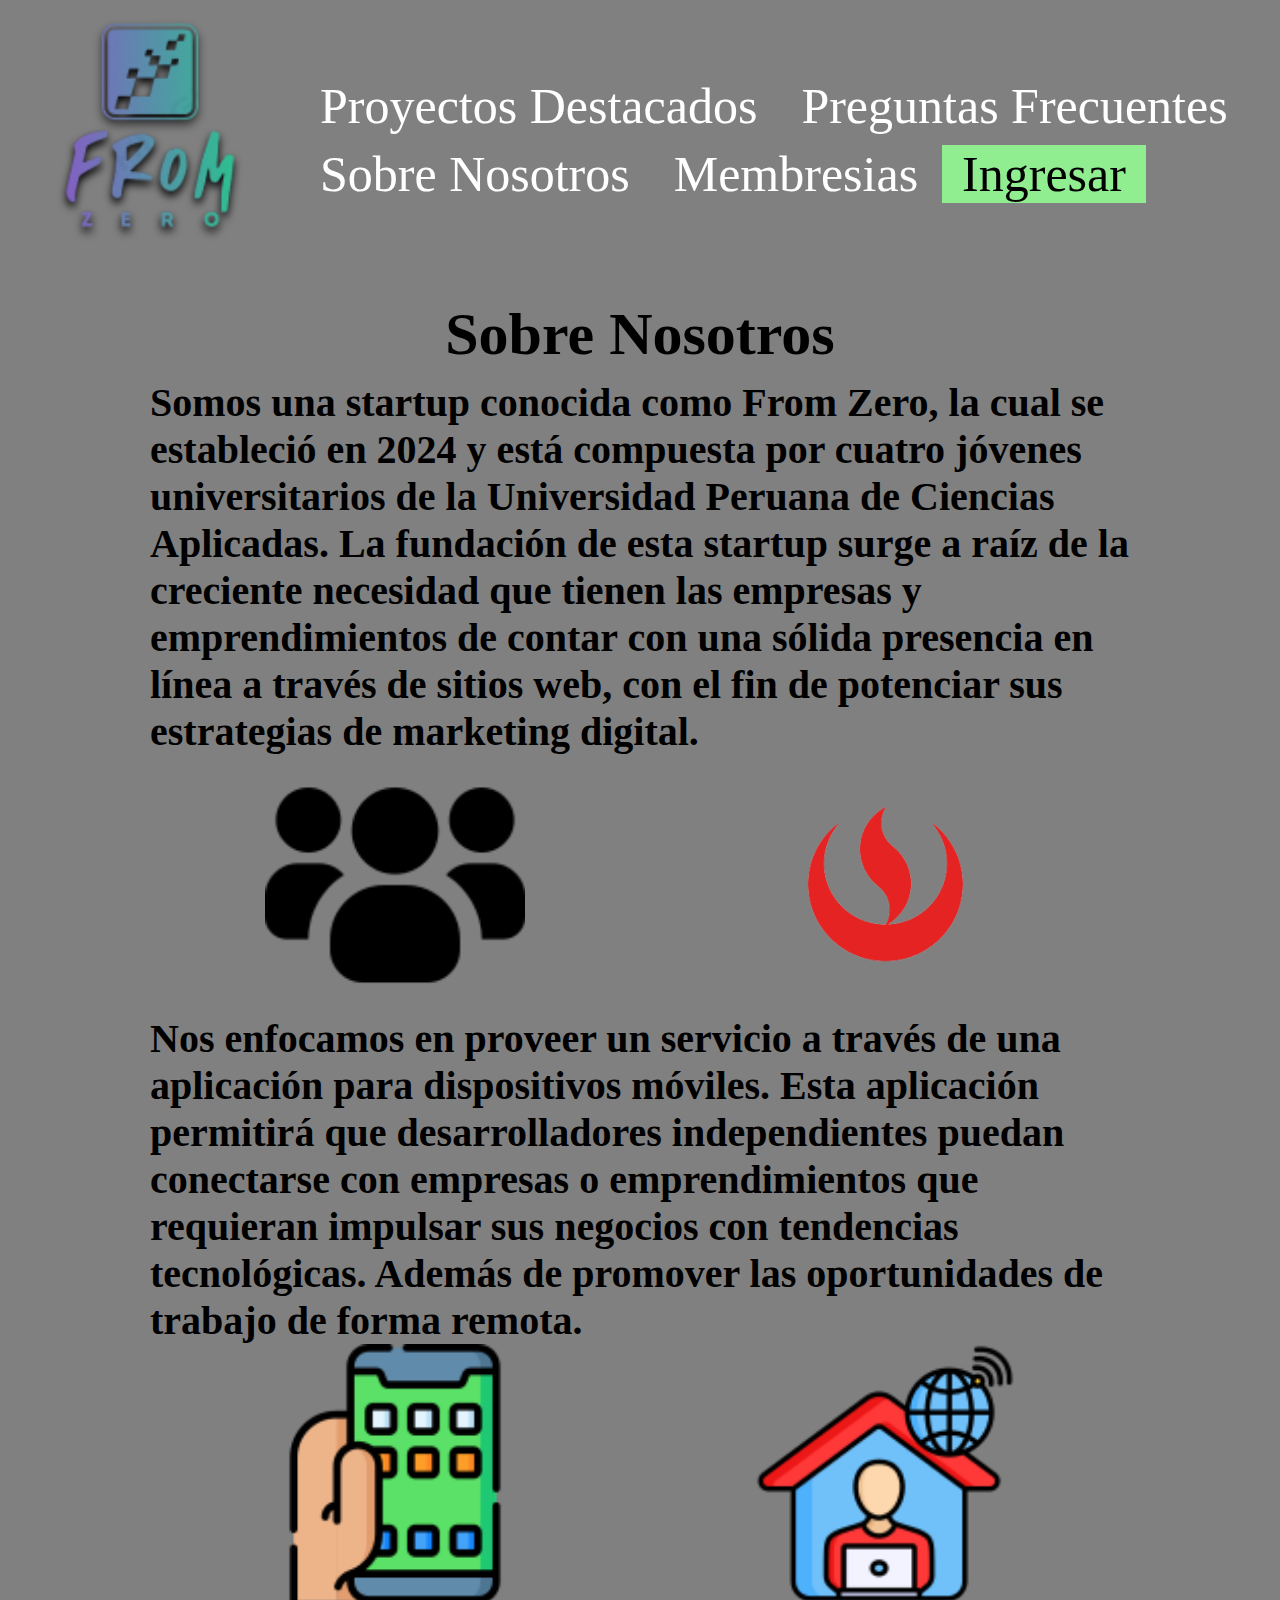
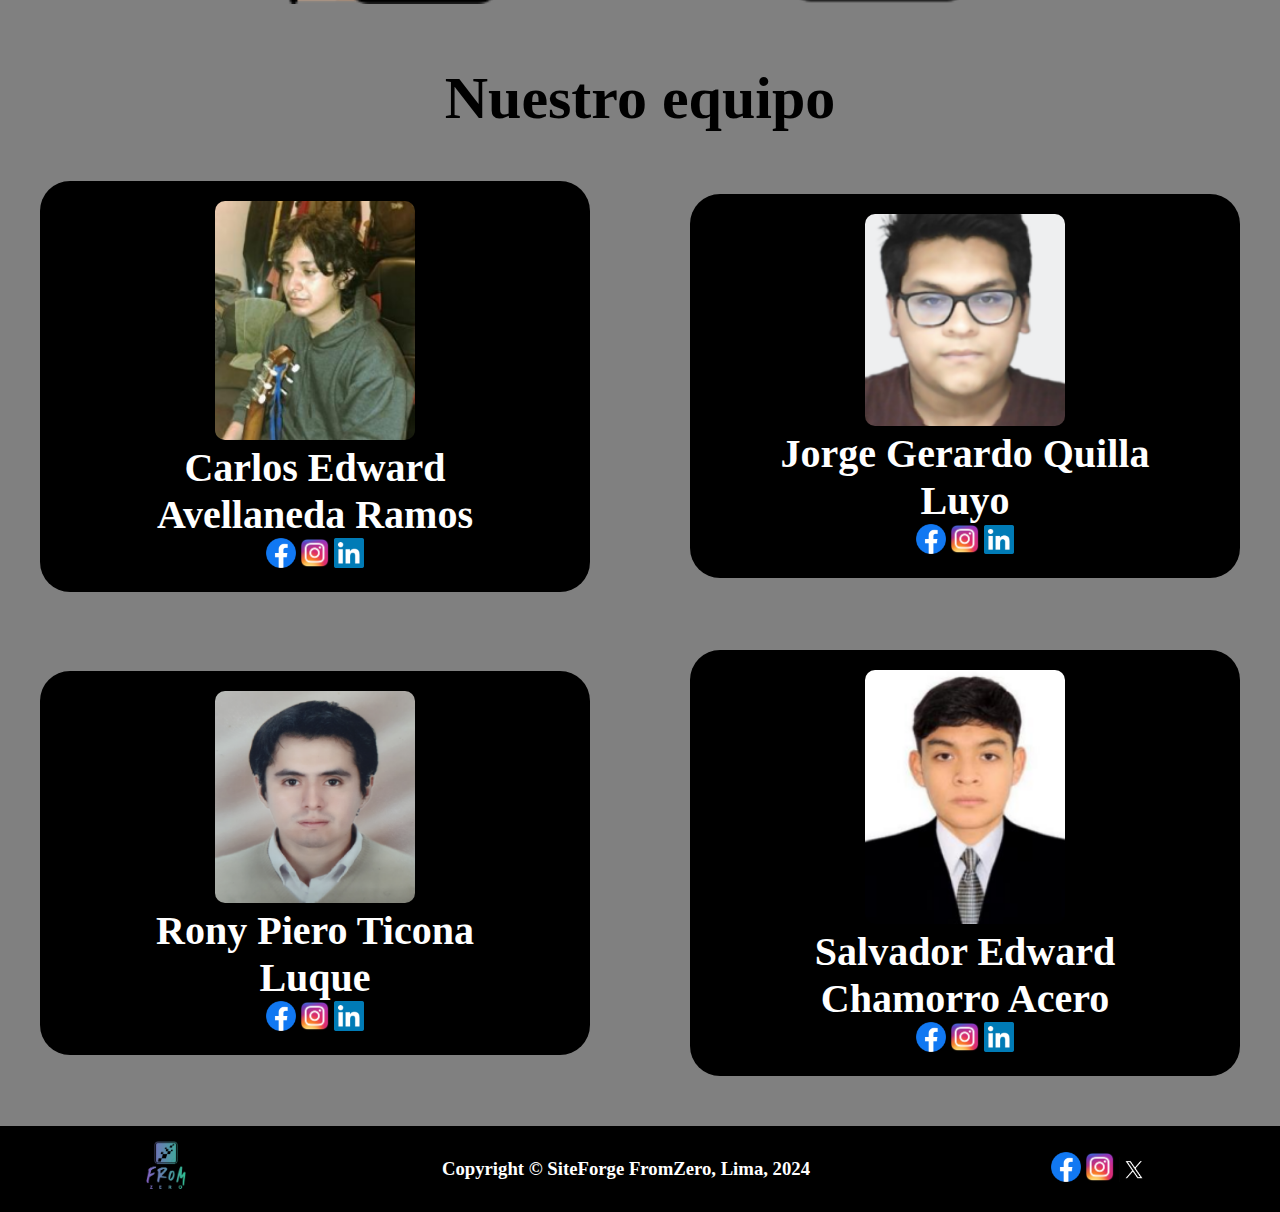
==== commit bff33ef6: "feat(about-us): about-us content added" ====
--- a/about-us.html
+++ b/about-us.html
@@ -6,7 +6,8 @@
     <meta name="viewport" content="width=device-width, initial-scale=1.0">
     <title>From Zero - Sobre Nosotros</title>
     <link rel="shortcut icon" href="./src/assets/images/logo.ico" type="image/x-icon" />
-    <!-- <link rel="stylesheet" href="./src/assets/styles/about-us-styles/about-us_styles.css"> -->
+
+    <link rel="stylesheet" href="./src/assets/styles/about-us-styles/about-us_styles.css">
     <!-- <link rel="stylesheet" href="./src/assets/styles/footer.css"> -->
     <link rel="stylesheet" href="./src/assets/styles/footer/footer.css">
     <link rel="stylesheet" href="./src/assets/styles/navbar/styles.css">
@@ -30,45 +31,65 @@
     </header>
     <main>
         <section id="aboutUs">
-            <!-- <div style="text-align: center;">
-                <h1 style="font-size: 60px;">Sobre Nosotros</h1>
-            </div> -->
-            <!-- <div class="about-us-container">
-                <div class="about-us-text">
-                    <h4>
+            <h1>Sobre Nosotros</h1>
+            <div class="about-us-container">
+                <div>
+                    <h2>
                         Somos una startup conocida como From Zero, la cual se estableció en 2024 y
                         está compuesta por cuatro jóvenes universitarios de la Universidad Peruana
                         de Ciencias Aplicadas. La fundación de esta startup surge a raíz de la
                         creciente necesidad que tienen las empresas y emprendimientos de contar
                         con una sólida presencia en línea a través de sitios web, con el fin de
                         potenciar sus estrategias de marketing digital.
-                        <br><br>
-                        Nuestro enfoque se orienta hacia la provisión de un servicio a través de
-                        una aplicación (App). Esta plataforma permitirá que desarrolladores web
-                        independientes puedan conectarse con empresas y emprendimientos que
-                        requieran crear nuevos sitios web o mejorar los existentes. Además de eso
-                        de promover un sistema que permite el cumplimiento de los proyectos
-                        requeridos por la empresas.
-                    </h4>
+                    </h2>
                 </div>
                 <div>
-                    <img class="aboutUsImg" src="./src/assets/images/aboutUs-image.png" alt="About Us Image">
+                    <img src="./src/assets/images/team.png" alt="team">
+                    <img src="./src/assets/images/upc_logo.png" alt="upc-logo">
                 </div>
-            </div> -->
+                <div>
+                    <h2>
+                        Nos enfocamos en proveer un servicio a través de
+                        una aplicación para dispositivos móviles. Esta aplicación permitirá que 
+                        desarrolladores independientes puedan conectarse con empresas o 
+                        emprendimientos que requieran impulsar sus negocios con tendencias
+                        tecnológicas. Además de promover las oportunidades de trabajo de forma
+                        remota.
+                    </h2>
+                </div>
+                <div>
+                    <img src="./src/assets/images/mobile_app.png" alt="mobile-app">
+                    <img src="./src/assets/images/remote_work.png" alt="remote-working">
+                </div>
+            </div>
         </section>
-        <!-- <section id="team">
-            <div>
-                <div style="text-align: center;">
-                    <h1 style="font-size: 60px;">Trabajo en equipo</h1>
-                </div>
+        <section id="team">
+            
+                
+                <h1>Nuestro equipo</h1>
+                
                 <div class="grid-container">
                     <div class="grid-item">
                         <div class="grid-item-container">
-                            <div>
-                                <img src="./src/assets/images/Jair Velasquez.png" alt="Jair Velasquez">
+                            <div class="profile">
+                                <img src="./src/assets/images/carlos.png" alt="carlos avellaneda">
                             </div>
                             <div>
-                                <h3>Jair Velasquez Pizarro</h3>
+                                <h2>Carlos Edward Avellaneda Ramos</h2>                                <div class="social-networks">
+                                    <a href="#"><img src="./src/assets/images/facebook.png" alt="Facebook"></a>
+                                    <a href="#"><img src="./src/assets/images/instagram.png" alt="Instagram"></a>
+                                    <a href="#"><img src="./src/assets/images/linkedin.png" alt="Linkedin"></a>
+                                </div>
+                            </div>
+                        </div>
+                    </div>
+                    <div class="grid-item">
+                        <div class="grid-item-container">
+                            <div class="profile">
+                                <img src="./src/assets/images/Gerardo Quilla.png" alt="Gerardo Quilla">
+                            </div>
+                            <div>
+                                <h2>Jorge Gerardo Quilla Luyo</h2>
                                 <div class="social-networks">
                                     <a href="#"><img src="./src/assets/images/facebook.png" alt="Facebook"></a>
                                     <a href="#"><img src="./src/assets/images/instagram.png" alt="Instagram"></a>
@@ -79,11 +100,11 @@
                     </div>
                     <div class="grid-item">
                         <div class="grid-item-container">
-                            <div>
-                                <img src="./src/assets/images/Gerardo Quilla.png" alt="Gerardo Quilla">
+                            <div class="profile">
+                                <img src="./src/assets/images/Rony Ticona.png" alt="Rony Ticona">
                             </div>
                             <div>
-                                <h3>Jorge Gerardo Quilla Luyo</h3>
+                                <h2>Rony Piero Ticona Luque</h2>
                                 <div class="social-networks">
                                     <a href="#"><img src="./src/assets/images/facebook.png" alt="Facebook"></a>
                                     <a href="#"><img src="./src/assets/images/instagram.png" alt="Instagram"></a>
@@ -94,26 +115,11 @@
                     </div>
                     <div class="grid-item">
                         <div class="grid-item-container">
-                            <div>
-                                <img src="./src/assets/images/Rony Ticona.png" alt="Rony Ticona">
+                            <div class="profile">
+                                <img src="./src/assets/images/salvador.png" alt="salvador chamorro">
                             </div>
                             <div>
-                                <h3>Rony Piero Ticona Luque</h3>
-                                <div class="social-networks">
-                                    <a href="#"><img src="./src/assets/images/facebook.png" alt="Facebook"></a>
-                                    <a href="#"><img src="./src/assets/images/instagram.png" alt="Instagram"></a>
-                                    <a href="#"><img src="./src/assets/images/linkedin.png" alt="Linkedin"></a>
-                                </div>
-                            </div>
-                        </div>
-                    </div>
-                    <div class="grid-item">
-                        <div class="grid-item-container">
-                            <div>
-                                <img src="./src/assets/images/Juan Carrasco.png" alt="Juan Carrasco">
-                            </div>
-                            <div>
-                                <h3>Juan Fernando Carrasco Godos</h3>
+                                <h2>Salvador Edward Chamorro Acero</h2>
                                 <div class="social-networks">
                                     <a href="#"><img src="./src/assets/images/facebook.png" alt="Facebook"></a>
                                     <a href="#"><img src="./src/assets/images/instagram.png" alt="Instagram"></a>
@@ -124,175 +130,9 @@
                     </div>
 
                 </div>
-            </div>
-            <div class="containerDestacamos">
-                <div style="text-align: center;">
-                    <h1>Nos destacamos en</h1>
-                </div>
-                <div class="container-text">
-                    <div>
-                        <h2>Soporte 24/7</h2>
-                        <h2>Herramientas de gestión</h2>
-                    </div>
-                    <div class="support-text">
-                        <p>
-                            Un servicio de soporte técnico especializado en la solución de
-                            problemas a nivel análisis, codificación y estructura de una
-                            página web. Además, brindamos un servicio de mantenimiento de
-                            manera puntual a sus páginas web.
-                        </p>
-                    </div>
-                </div>
-            </div>
-        </section> -->
-        <!-- <section class="testimonials" id="clientes">
-            <div>
-                <h1 style="text-align: center;">Clientes Satisfechos</h1>
-                <div class="cards-container">
-                    <div class="card">
-                        <div>
-                            <div class="card-content">
-                                <img src="./src/assets/images/flag1.png" alt="flag1">
-                                <p>
-                                    No tenía conocimiento en el mundo del mercado digital, mucho menos sabía cómo empesar y
-                                    qué
-                                    beneficios trae una página web. Gracias From Zero, pudo conocer el impacto de las
-                                    páginas
-                                    web en
-                                    el mercado digital.
-                                </p>
-                                <ul class="stars">
-                                    <li><img src="./src/assets/images/Star.png" alt="stars"></li>
-                                    <li><img src="./src/assets/images/Star.png" alt="stars"></li>
-                                    <li><img src="./src/assets/images/Star.png" alt="stars"></li>
-                                    <li><img src="./src/assets/images/Star.png" alt="stars"></li>
-                                    <li><img src="./src/assets/images/Star.png" alt="stars"></li>
-                                </ul>
-                            </div>
-                            <div class="user">
-                                <img src="./src/assets/images/Jorge.png" alt="Foto">
-                                <p>
-                                    Jorge Vargas Llosa
-                                    <br>
-                                    Empresario
-                                </p>
-                            </div>
-                        </div>
-                    </div>
-                    <div class="card">
-                        <div>
-                            <div class="card-content">
-                                <img src="./src/assets/images/flag2.png" alt="fla2">
-                                <p>
-                                    Gracias a la sección implementada por From Zero, pude tener mayor presencia en mi
-                                    mercado
-                                    laboral, debido a ello, mi cartera de clientes a aumentado.
-                                </p>
-                                <ul class="stars">
-                                    <li><img src="./src/assets/images/Star.png" alt="stars"></li>
-                                    <li><img src="./src/assets/images/Star.png" alt="stars"></li>
-                                    <li><img src="./src/assets/images/Star.png" alt="stars"></li>
-                                    <li><img src="./src/assets/images/Star.png" alt="stars"></li>
-                                </ul>
-                            </div>
-                            <div class="user">
-                                <img src="./src/assets/images/Lucia Suarez.png" alt="Foto">
-                                <p>
-                                    Lucia Suarez Gutierrez
-                                    <br>
-                                    Desarrolladora
-                                </p>
-                            </div>
-                        </div>
-                    </div>
-                    <div class="card">
-                        <div>
-                            <div class="card-content">
-                                <img src="./src/assets/images/flag3.png" alt="flag3">
-                                <p>
-                                    La implementación de la plataforma From zero generó una mayor facilidad al desarrollador
-                                    nuevos
-                                    proyectos, debido a su sencillo entedimiento y facilidad de comunicar con las empresas.
-                                </p>
-                                <ul class="stars">
-                                    <li><img src="./src/assets/images/Star.png" alt="stars"></li>
-                                    <li><img src="./src/assets/images/Star.png" alt="stars"></li>
-                                    <li><img src="./src/assets/images/Star.png" alt="stars"></li>
-                                    <li><img src="./src/assets/images/Star.png" alt="stars"></li>
-                                </ul>
-                            </div>
-                            <div class="user">
-                                <img src="./src/assets/images/Lucia Caceres.png" alt="Foto">
-                                <p>
-                                    Lucia Cáceres Perez
-                                    <br>
-                                    Desarrolladora Web
-                                </p>
-                            </div>
-                        </div>
-                    </div>
-                </div>
-            </div>
-        </section> -->
-        <!-- <section class="blogs" id="blogs">
-            <div>
-                <h1 style="text-align: center;">Últimos Blogs</h1>
-                <div class="blogs-container">
-                    <div class="blog">
-    
-                        <div class="blog-text">
-                            <img class="blog-image" src="./src/assets/images/blog1.png" alt="Blog1">
-                            <div>
-                                <h3>Empresarios Felices</h3>
-                                <p>
-                                    Empresarios disfrutan de su impacto
-                                    positivo en el mercado gracias a
-                                    nuestro servicio
-                                </p>
-                                <img class="logo" src="./src/assets/images/facebook.png" alt="Facebook">
-                            </div>
-                        </div>
-    
-                    </div>
-    
-                    <div class="blog">
-    
-                        <div class="blog-text">
-                            <img class="blog-image" src="./src/assets/images/blog2.png" alt="Blog2">
-                            <div>
-                                <h3>Programadores</h3>
-                                <p>
-                                    El incremento de los clientes para los
-                                    desarrolladores es gracias a nuestra
-                                    plataforma que permite tener
-                                    un mayor impacto empresarial.
-                                </p>
-                                <img class="logo" src="./src/assets/images/instagram.png" alt="Instagram">
-                            </div>
-                        </div>
-    
-                    </div>
-    
-                    <div class="blog">
-    
-                        <div class="blog-text">
-                            <img class="blog-image" src="./src/assets/images/blog3.png" alt="Blog3">
-                            <div>
-                                <h3>Innovación</h3>
-                                <p>
-                                    El uso de los procesos de control para
-                                    el desarrolo de los proyectos logra
-                                    mejorar el desempeño de los programadores.
-                                </p>
-                                <img class="logo" src="./src/assets/images/x.png" alt="X">
-                            </div>
-                        </div>
-    
-                    </div>
-    
-                </div>
-            </div>
-        </section> -->
+           
+        </section>
+        
     </main>
     <footer>
 
--- a/src/assets/styles/about-us-styles/about-us_styles.css
+++ b/src/assets/styles/about-us-styles/about-us_styles.css
@@ -1,49 +1,53 @@
-/* main{
-    background: rgb(94,93,93);
-    background: linear-gradient(180deg, rgba(148, 147, 147, 0.84) 64%, rgb(179, 177, 177) 93%);
+/*About-Us Section*/
+
+#aboutUs{
+    padding-top: 300px;
+    h1{
+        font-size: 60px;
+        text-align: center;
+    }
+}
+.about-us-container{
+    padding: 10px 300px;
 }
 
-main,
-footer{
-    width: 100%;
-} */
-
-
-/*About-Us Section*/
-#aboutUs{
-    padding-top: 20px;
-}
-.about-us-container {
+.about-us-container div{
     display: flex;
     justify-content: space-around;
     align-items: center;
-
-}
-
-.about-us-text {
-    max-width: 50%;
-}
-
-.aboutUsImg {
-    max-height: 30rem;
-    max-width: auto;
+    h2{
+        font-size: 40px;
+    }
+    img{
+        width: 260px;
+    }
 }
 
 /*Team Section*/
+
+#team{
+    margin-top: 50px;
+    margin-bottom: 50px;
+    h1{
+        font-size: 60px;
+        text-align: center;
+    }
+    h2{
+        font-size: 40px;
+    }
+}
+
 .grid-container {
     display: grid;
-    /* grid-template-columns: auto auto; */
     grid-template: 1fr 1fr / 1fr 1fr;
     text-align: center;
     row-gap: 50px;
     column-gap: 100px;
-    margin: 50px;
+    margin: 40px;
 }
 
 .grid-item {
-    /* background-color: black; */
     color: white;
-    display: block;
     align-content: center;
 }
 
@@ -51,124 +55,95 @@
     display: inline-block;
     padding: 20px 60px 20px;
     background-color: black;
-    max-width: min-content;
-}
-
-.grid-item img {
-    border-radius: 10px;
-    max-width: 200px;
+    border-radius: 30px;
 }
 
 .social-networks img {
     width: 30px;
 }
-
-.containerDestacamos {
-    padding: 20px;
-    margin: 40px;
-    background-color: #110053;
-    color: white;
-    border-radius: 12px;
+.profile img {
+    border-radius: 10px;
+    width: 200px;
 }
 
-.container-text {
-    display: flex;
-    justify-content: space-around;
-
-    align-items: center
+@media screen and (max-width:1500px) {
+    .about-us-container{
+        padding: 10px 150px;
+    }
+}
+@media screen and (max-width:840px) {
+    #aboutUs{
+        padding-top: 200px;
+        h1{
+            font-size: 40px;
+        }
+    }
+    .about-us-container{
+        padding: 10px 50px;
+    }
+    .about-us-container div{
+        h2{
+            font-size: 20px;
+        }
+        img{
+            width: 160px;
+        }
+    }
+    .grid-container {
+        grid-template-columns: 1fr;
+        row-gap: 50px;
+        column-gap: 100px;
+        margin: 0;
+    }
+    #team{
+        h1{
+            font-size: 40px;
+            text-align: center;
+        }
+        h2{
+            font-size: 20px;
+        }
+    }
 }
 
-.support-text {
-    max-width: 30%;
-}
-
-@media (max-width:950px) {
-    .about-us-container {
-        display: block;
-        text-align: center;
-
+@media screen and (max-width:380px) {
+    #aboutUs{
+        padding-top: 180px;
+        h1{
+            font-size: 20px;
+        }
     }
-
-    .about-us-text {
-        display: inline-block;
-        text-align: center;
-        max-width: 700px;
-        padding: 20px;
+    .about-us-container{
+        padding: 10px 20px;
     }
-
+    
+    .about-us-container div{
+        h2{
+            font-size: 10px;
+        }
+        img{
+            width: 60px;
+        }
+    }   
+    #team{
+        h1{
+            font-size: 20px;
+            text-align: center;
+        }
+        h2{
+            font-size: 10px;
+        }
+    }
     .grid-container {
-        grid-template-columns: repeat(auto-fit, minmax(300px, 1fr));
+        row-gap: 20px;        
     }
-
-    .container {
-        display: block;
+    .grid-item-container {
+        padding: 10px 30px;
     }
-
-    .container-text {
-
-        display: block;
-        padding: 10px;
-        text-align: center;
-
+    .profile img {
+        width: 60px;
     }
-
-    .container-text div {
-        display: inline;
-        text-align: center;
-        font-size: 25px;
+    .social-networks img {
+        width: 15px;
     }
-}
-/*Testimonials Section*/
-.cards-container{
-    display: flex;
-    justify-content: space-around;
-}
-.card {
-    flex: 1;
-    display: flex;
-    flex-direction: column;
-    align-items: center;
-    margin: 10px;
-}
-.card-content{
-    height: 300px;
-    background-color: #D9D9D9;
-    padding: 20px;
-}
-.stars{
-    list-style: none;
-    display: flex;
-    padding: 0;
-}
-.user{
-    display: flex;
-    justify-content: space-around;
-    background-color: #F8F8F8;
-    height: 70px;
-    
-}
-
-/*Blogs Section*/
-.blogs-container{
-    display: flex;
-    flex-wrap: wrap;
-    justify-content: space-around;
-}
-.blog{
-    flex: 1;
-    display: flex;
-    flex-direction: column;
-    align-items: center;
-    margin: 10px;
-}
-.blog-text{
-    text-align: center;
-    background-color: #D9D9D9;
-}
-.blog-image{
-    width: max-content;
-}
-.logo{
-    width: 50px;
-    height: auto;
-}
+}--- a/src/assets/styles/footer/footer.css
+++ b/src/assets/styles/footer/footer.css
@@ -14,3 +14,11 @@
         width: 70px;
     }
 }
+@media screen and (max-width:380px) {
+    footer div h3{
+        font-size: 10px;
+    }
+    footer img{
+        width: 15px;
+    }
+}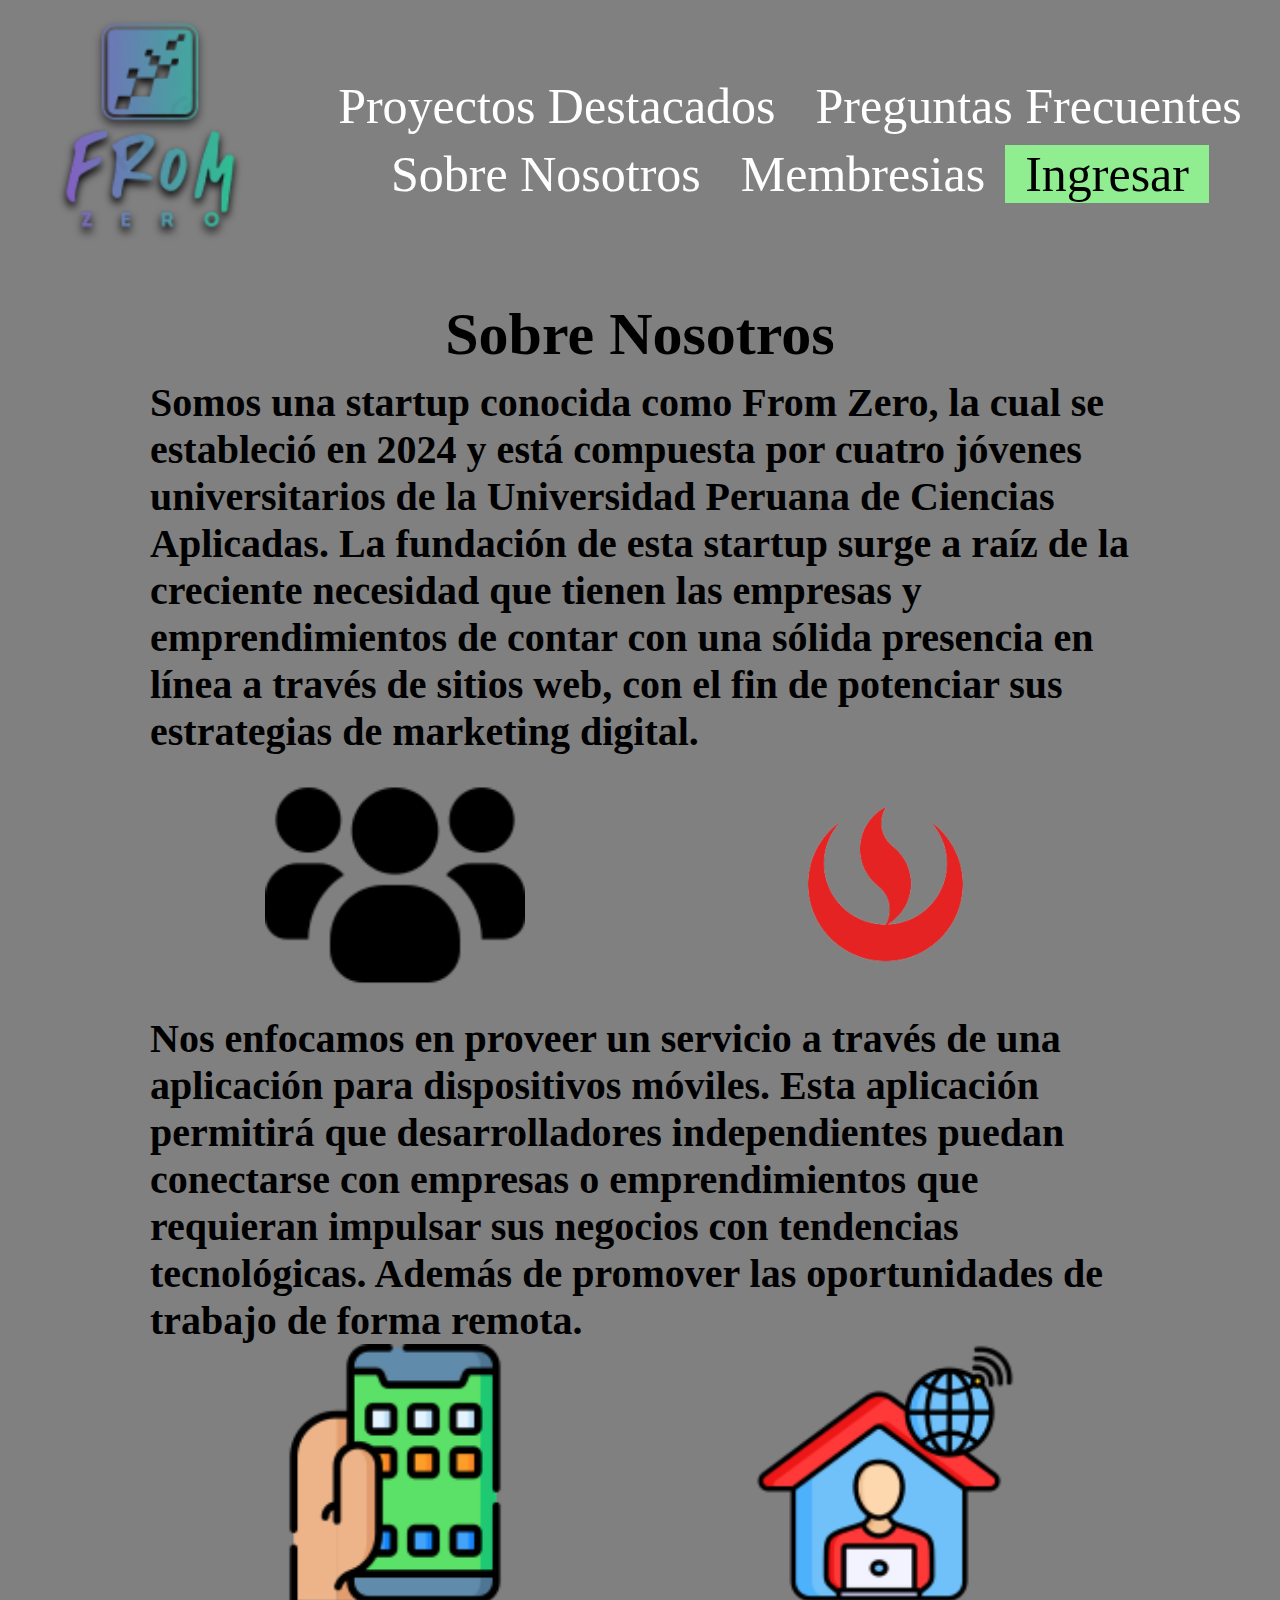
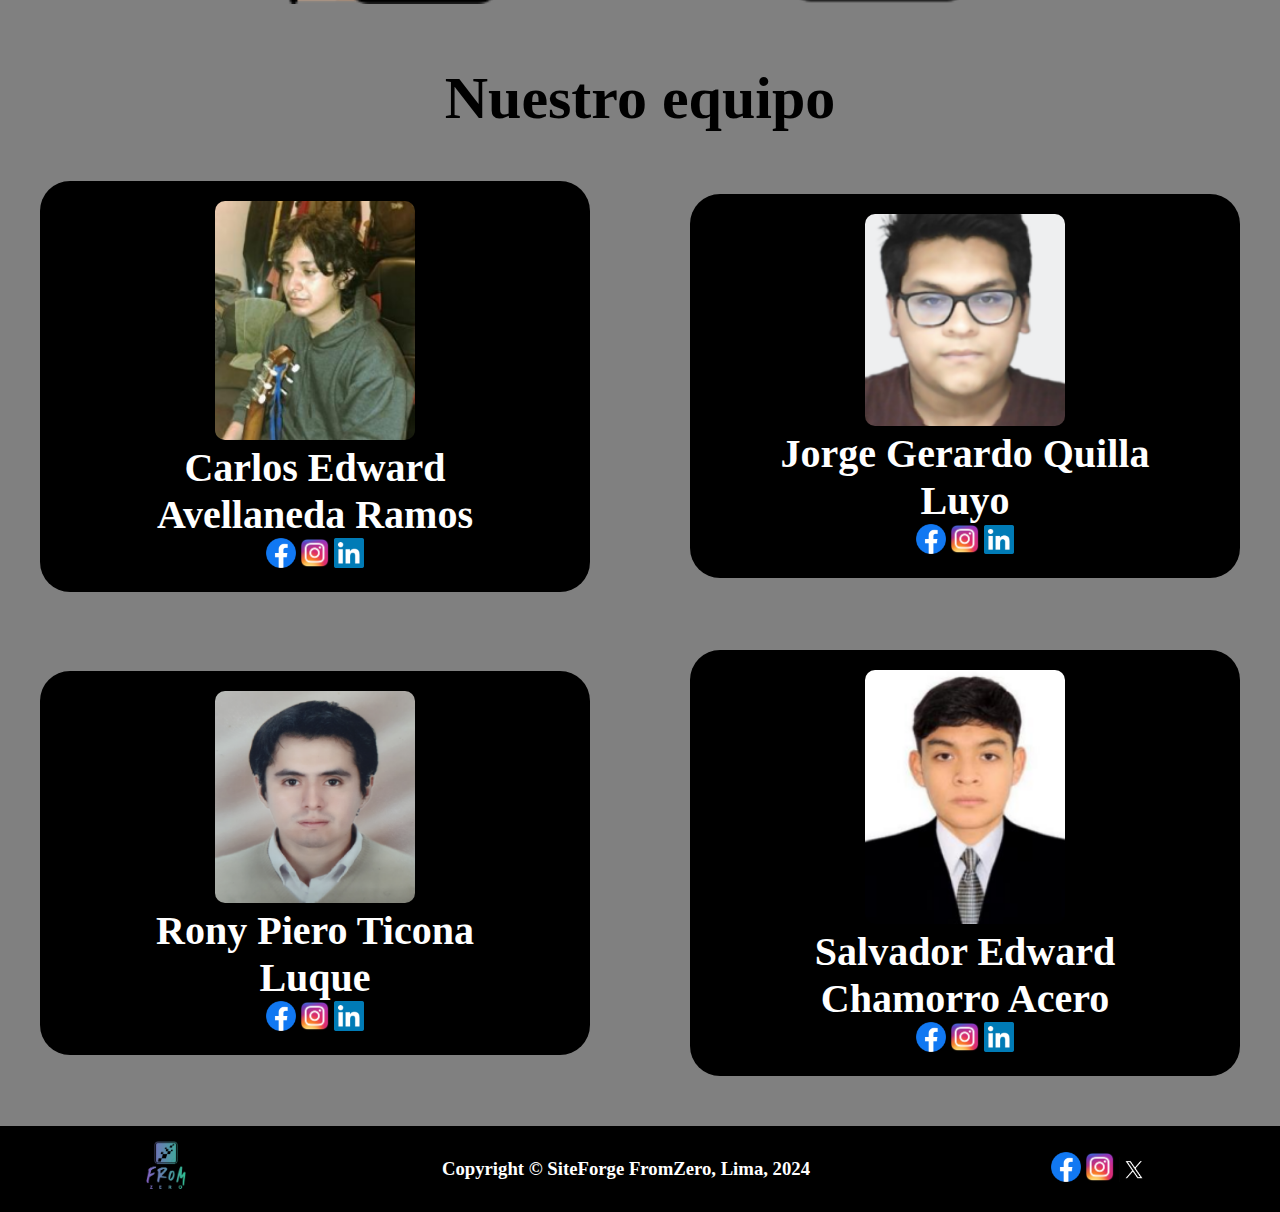
==== commit a5ca3470: "feat(membership): memberships added" ====
--- a/about-us.html
+++ b/about-us.html
@@ -8,7 +8,6 @@
     <link rel="shortcut icon" href="./src/assets/images/logo.ico" type="image/x-icon" />
 
     <link rel="stylesheet" href="./src/assets/styles/about-us-styles/about-us_styles.css">
-    <!-- <link rel="stylesheet" href="./src/assets/styles/footer.css"> -->
     <link rel="stylesheet" href="./src/assets/styles/footer/footer.css">
     <link rel="stylesheet" href="./src/assets/styles/navbar/styles.css">
     <link rel="stylesheet" href="./src/assets/styles/main_styles.css">
--- a/src/assets/styles/navbar/styles.css
+++ b/src/assets/styles/navbar/styles.css
@@ -23,6 +23,11 @@
     list-style-type: none;
     margin: 0;
     padding: 0;
+
+
+    display: flex;
+    justify-content: center;
+    flex-wrap: wrap;
 }
 
 .nav-links li {
@@ -37,6 +42,11 @@
 
 .link a {
     color: #fff;
+}
+
+.link a:hover{
+    text-decoration: underline;
+    background-color: rgb(60, 60, 60);
 }
 
 .nav-links li a {
--- a/src/assets/styles/main_styles.css
+++ b/src/assets/styles/main_styles.css
@@ -4,13 +4,10 @@
 
 body{
     width: 100%;
-    /* height: 100vh; */
-    /* margin: 0; */
     background-color: gray;
 }
 
 main{
-    /* padding-top: 300px; */
     width: 100%;
     height: 100%;
 }
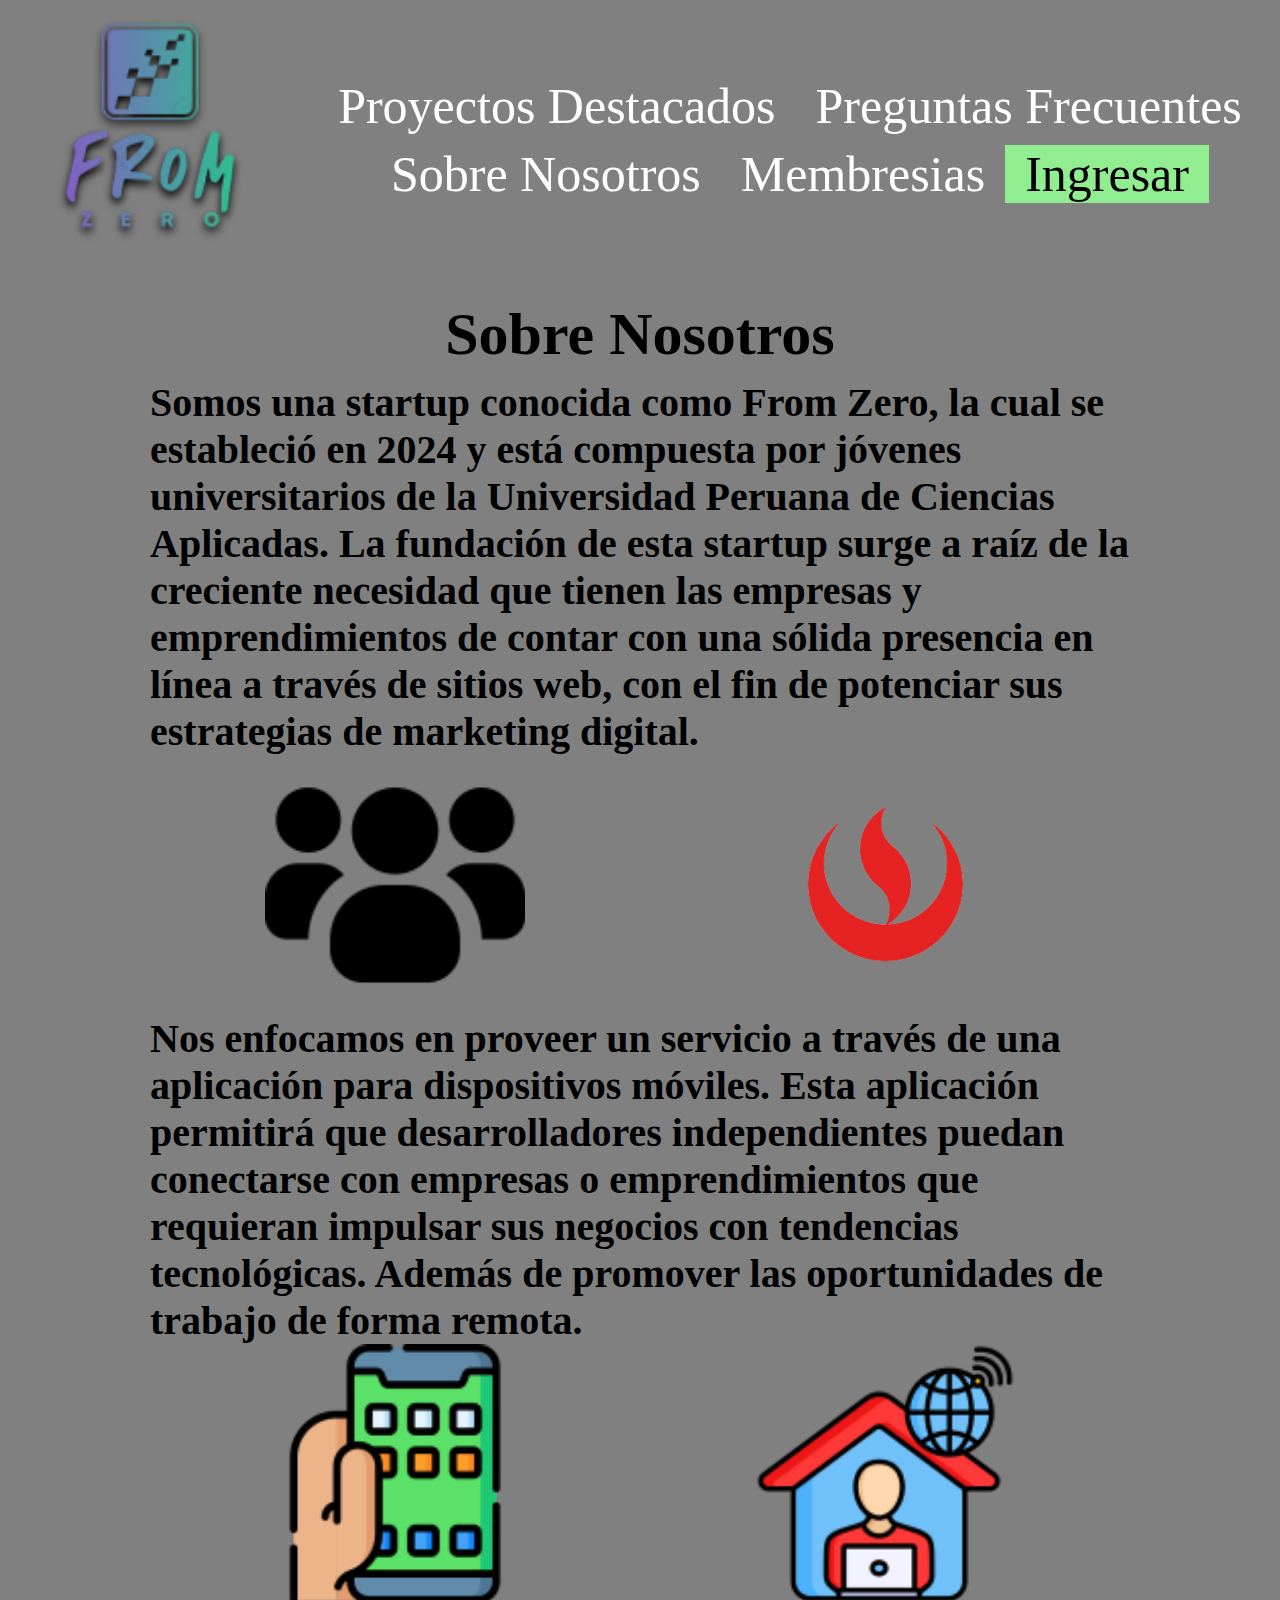
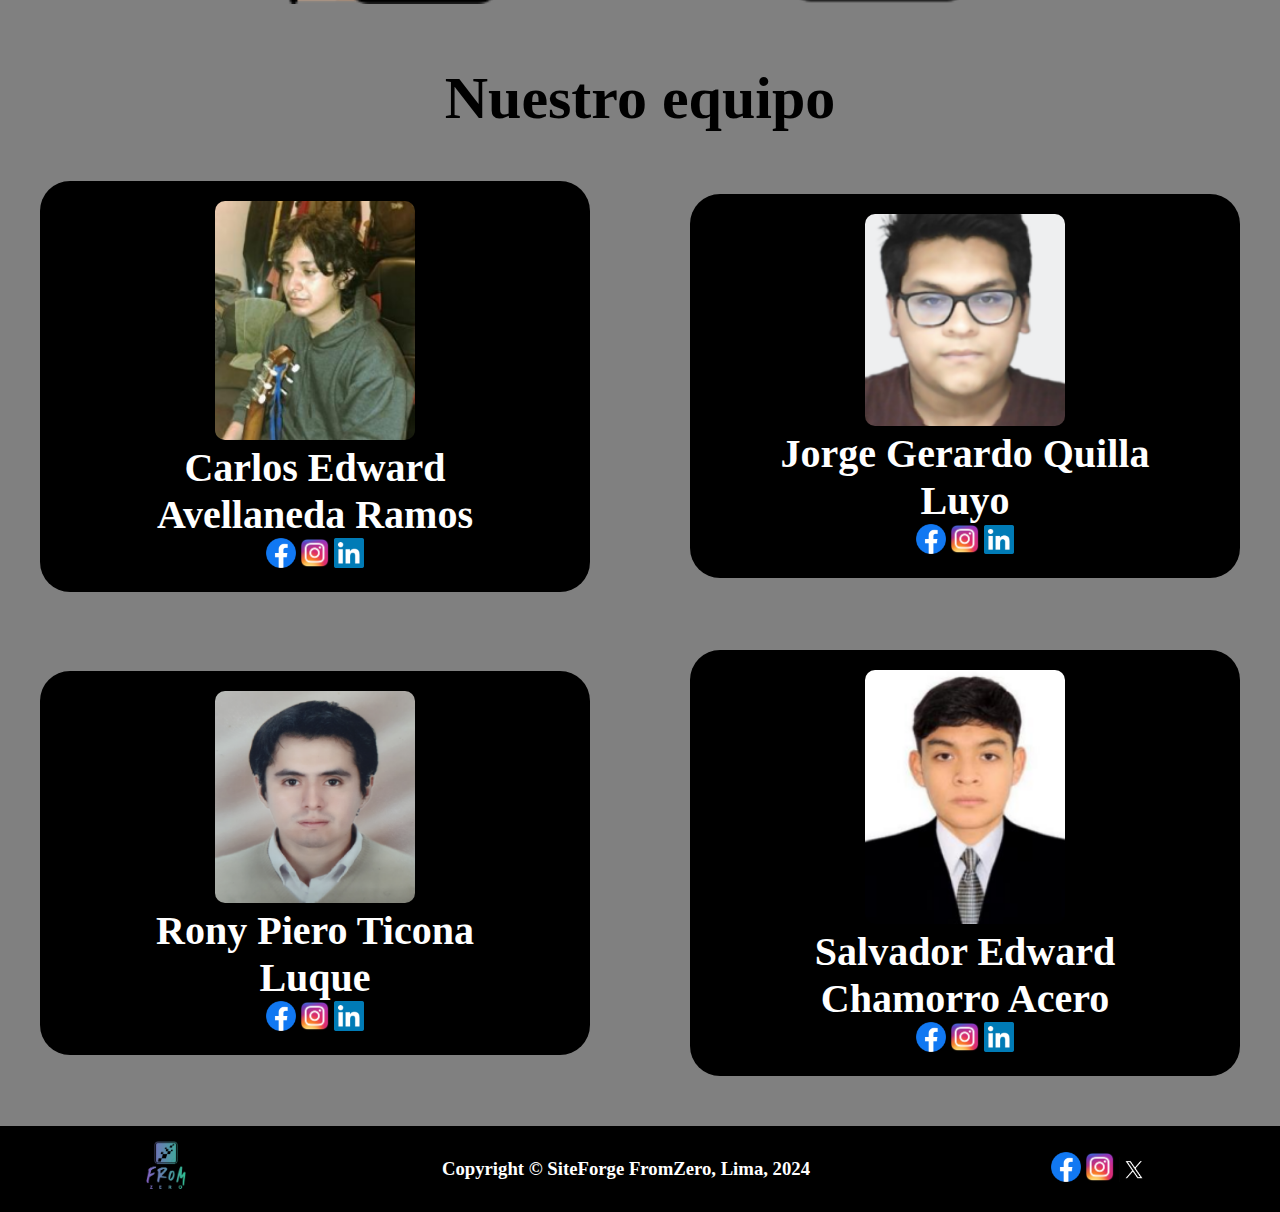
==== commit 3139a385: "Merge branch 'develop' into fix/navbar" ====
--- a/about-us.html
+++ b/about-us.html
@@ -35,7 +35,7 @@
                 <div>
                     <h2>
                         Somos una startup conocida como From Zero, la cual se estableció en 2024 y
-                        está compuesta por cuatro jóvenes universitarios de la Universidad Peruana
+                        está compuesta por jóvenes universitarios de la Universidad Peruana
                         de Ciencias Aplicadas. La fundación de esta startup surge a raíz de la
                         creciente necesidad que tienen las empresas y emprendimientos de contar
                         con una sólida presencia en línea a través de sitios web, con el fin de
@@ -74,7 +74,9 @@
                                 <img src="./src/assets/images/carlos.png" alt="carlos avellaneda">
                             </div>
                             <div>
-                                <h2>Carlos Edward Avellaneda Ramos</h2>                                <div class="social-networks">
+                                <h2>Carlos Edward Avellaneda Ramos</h2>
+                              <div class="social-networks">
+
                                     <a href="#"><img src="./src/assets/images/facebook.png" alt="Facebook"></a>
                                     <a href="#"><img src="./src/assets/images/instagram.png" alt="Instagram"></a>
                                     <a href="#"><img src="./src/assets/images/linkedin.png" alt="Linkedin"></a>
@@ -114,11 +116,13 @@
                     </div>
                     <div class="grid-item">
                         <div class="grid-item-container">
+
                             <div class="profile">
                                 <img src="./src/assets/images/salvador.png" alt="salvador chamorro">
                             </div>
                             <div>
                                 <h2>Salvador Edward Chamorro Acero</h2>
+
                                 <div class="social-networks">
                                     <a href="#"><img src="./src/assets/images/facebook.png" alt="Facebook"></a>
                                     <a href="#"><img src="./src/assets/images/instagram.png" alt="Instagram"></a>
